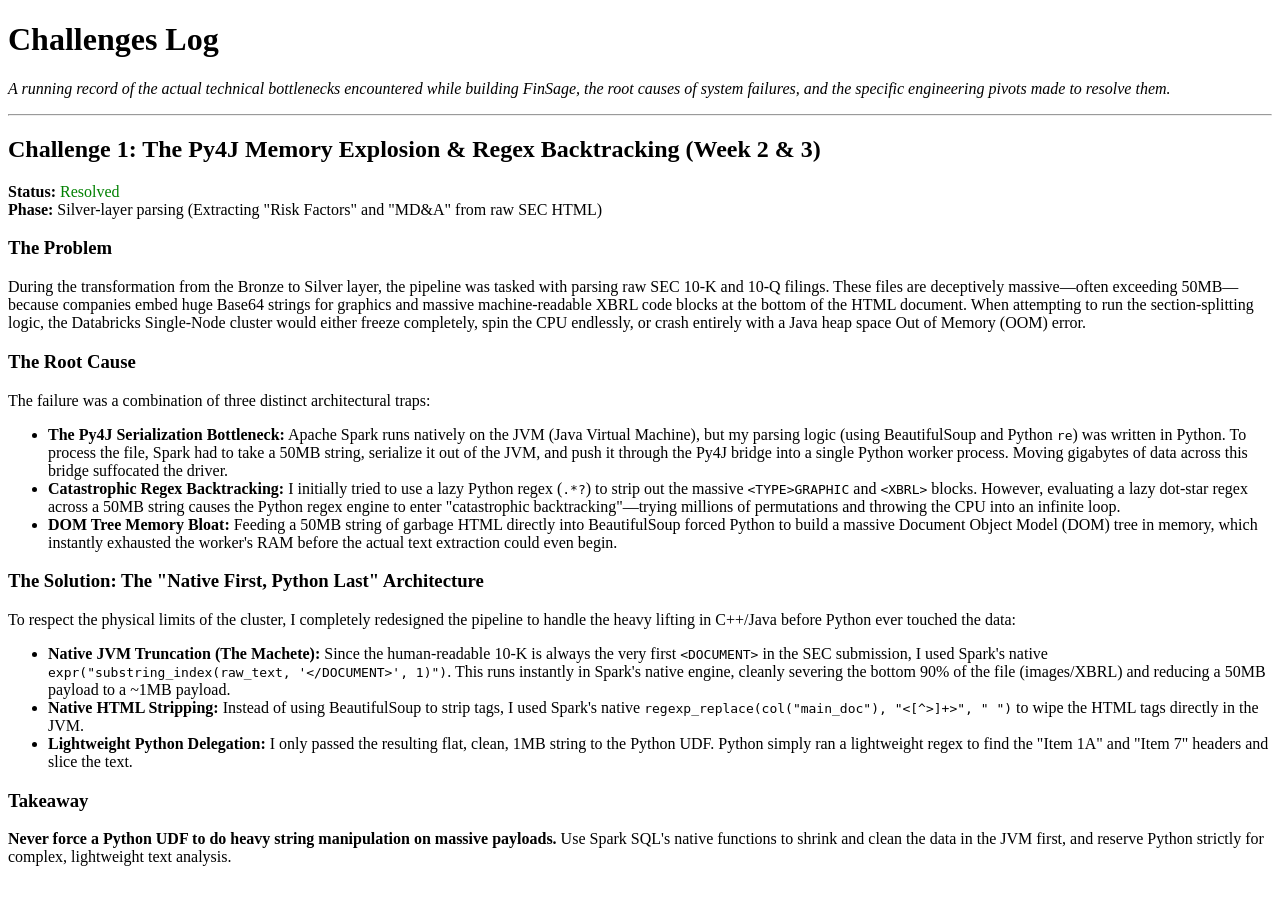
==== docs/challenges_log.html @ b0634bcd "finished silver layer" ====
<!DOCTYPE html>
<html lang="en">
<head>
    <meta charset="UTF-8">
    <title>Challenges Log - FinSage</title>
</head>
<body>
    <h1>Challenges Log</h1>
    <p><em>A running record of the actual technical bottlenecks encountered while building FinSage, the root causes of system failures, and the specific engineering pivots made to resolve them.</em></p>

    <hr>

    <h2>Challenge 1: The Py4J Memory Explosion &amp; Regex Backtracking (Week 2 &amp; 3)</h2>
    <p>
        <strong>Status:</strong> <span style="color: green;">Resolved</span><br>
        <strong>Phase:</strong> Silver-layer parsing (Extracting "Risk Factors" and "MD&amp;A" from raw SEC HTML)
    </p>

    <h3>The Problem</h3>
    <p>During the transformation from the Bronze to Silver layer, the pipeline was tasked with parsing raw SEC 10-K and 10-Q filings. These files are deceptively massive—often exceeding 50MB—because companies embed huge Base64 strings for graphics and massive machine-readable XBRL code blocks at the bottom of the HTML document. When attempting to run the section-splitting logic, the Databricks Single-Node cluster would either freeze completely, spin the CPU endlessly, or crash entirely with a Java heap space Out of Memory (OOM) error.</p>

    <h3>The Root Cause</h3>
    <p>The failure was a combination of three distinct architectural traps:</p>
    <ul>
        <li><strong>The Py4J Serialization Bottleneck:</strong> Apache Spark runs natively on the JVM (Java Virtual Machine), but my parsing logic (using BeautifulSoup and Python <code>re</code>) was written in Python. To process the file, Spark had to take a 50MB string, serialize it out of the JVM, and push it through the Py4J bridge into a single Python worker process. Moving gigabytes of data across this bridge suffocated the driver.</li>
        <li><strong>Catastrophic Regex Backtracking:</strong> I initially tried to use a lazy Python regex (<code>.*?</code>) to strip out the massive <code>&lt;TYPE&gt;GRAPHIC</code> and <code>&lt;XBRL&gt;</code> blocks. However, evaluating a lazy dot-star regex across a 50MB string causes the Python regex engine to enter "catastrophic backtracking"—trying millions of permutations and throwing the CPU into an infinite loop.</li>
        <li><strong>DOM Tree Memory Bloat:</strong> Feeding a 50MB string of garbage HTML directly into BeautifulSoup forced Python to build a massive Document Object Model (DOM) tree in memory, which instantly exhausted the worker's RAM before the actual text extraction could even begin.</li>
    </ul>

    <h3>The Solution: The "Native First, Python Last" Architecture</h3>
    <p>To respect the physical limits of the cluster, I completely redesigned the pipeline to handle the heavy lifting in C++/Java before Python ever touched the data:</p>
    <ul>
        <li><strong>Native JVM Truncation (The Machete):</strong> Since the human-readable 10-K is always the very first <code>&lt;DOCUMENT&gt;</code> in the SEC submission, I used Spark's native <code>expr("substring_index(raw_text, '&lt;/DOCUMENT&gt;', 1)")</code>. This runs instantly in Spark's native engine, cleanly severing the bottom 90% of the file (images/XBRL) and reducing a 50MB payload to a ~1MB payload.</li>
        <li><strong>Native HTML Stripping:</strong> Instead of using BeautifulSoup to strip tags, I used Spark's native <code>regexp_replace(col("main_doc"), "&lt;[^&gt;]+&gt;", " ")</code> to wipe the HTML tags directly in the JVM.</li>
        <li><strong>Lightweight Python Delegation:</strong> I only passed the resulting flat, clean, 1MB string to the Python UDF. Python simply ran a lightweight regex to find the "Item 1A" and "Item 7" headers and slice the text.</li>
    </ul>

    <h3>Takeaway</h3>
    <p><strong>Never force a Python UDF to do heavy string manipulation on massive payloads.</strong> Use Spark SQL's native functions to shrink and clean the data in the JVM first, and reserve Python strictly for complex, lightweight text analysis.</p>

</body>
</html>
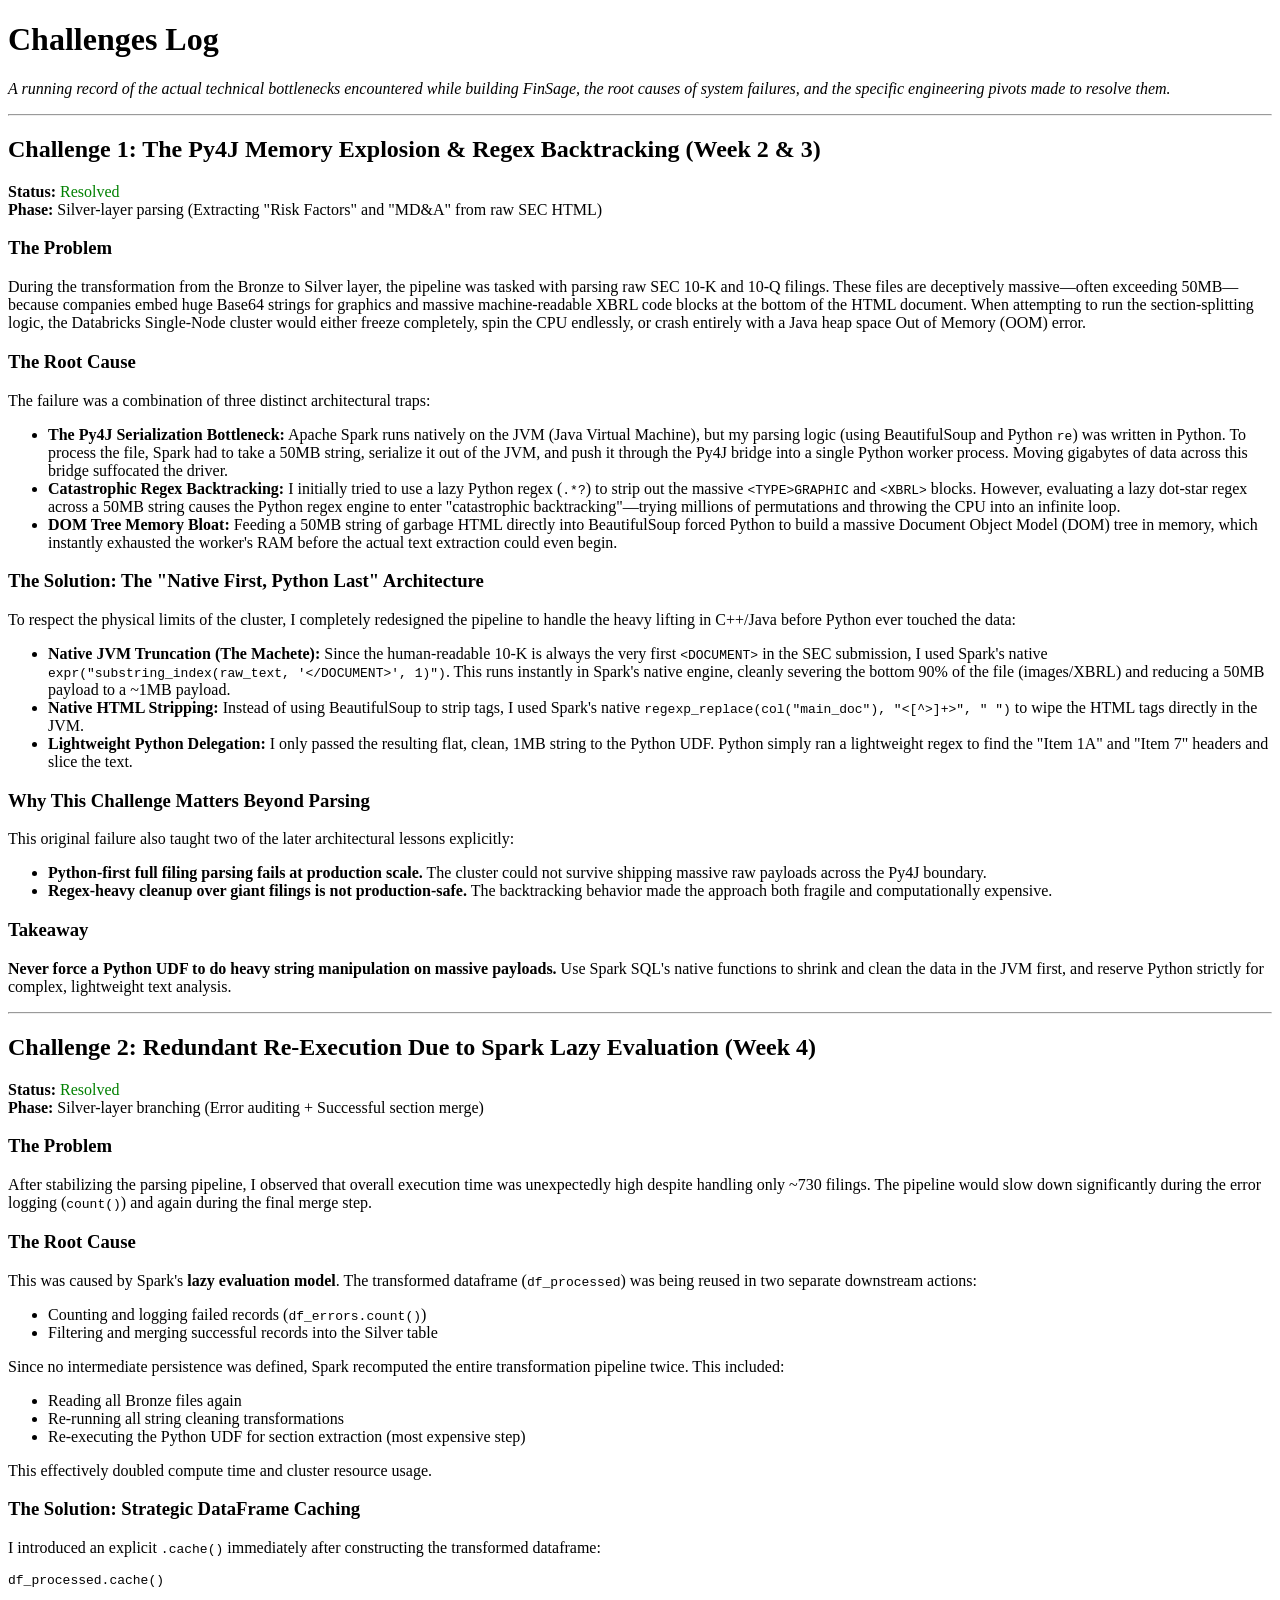
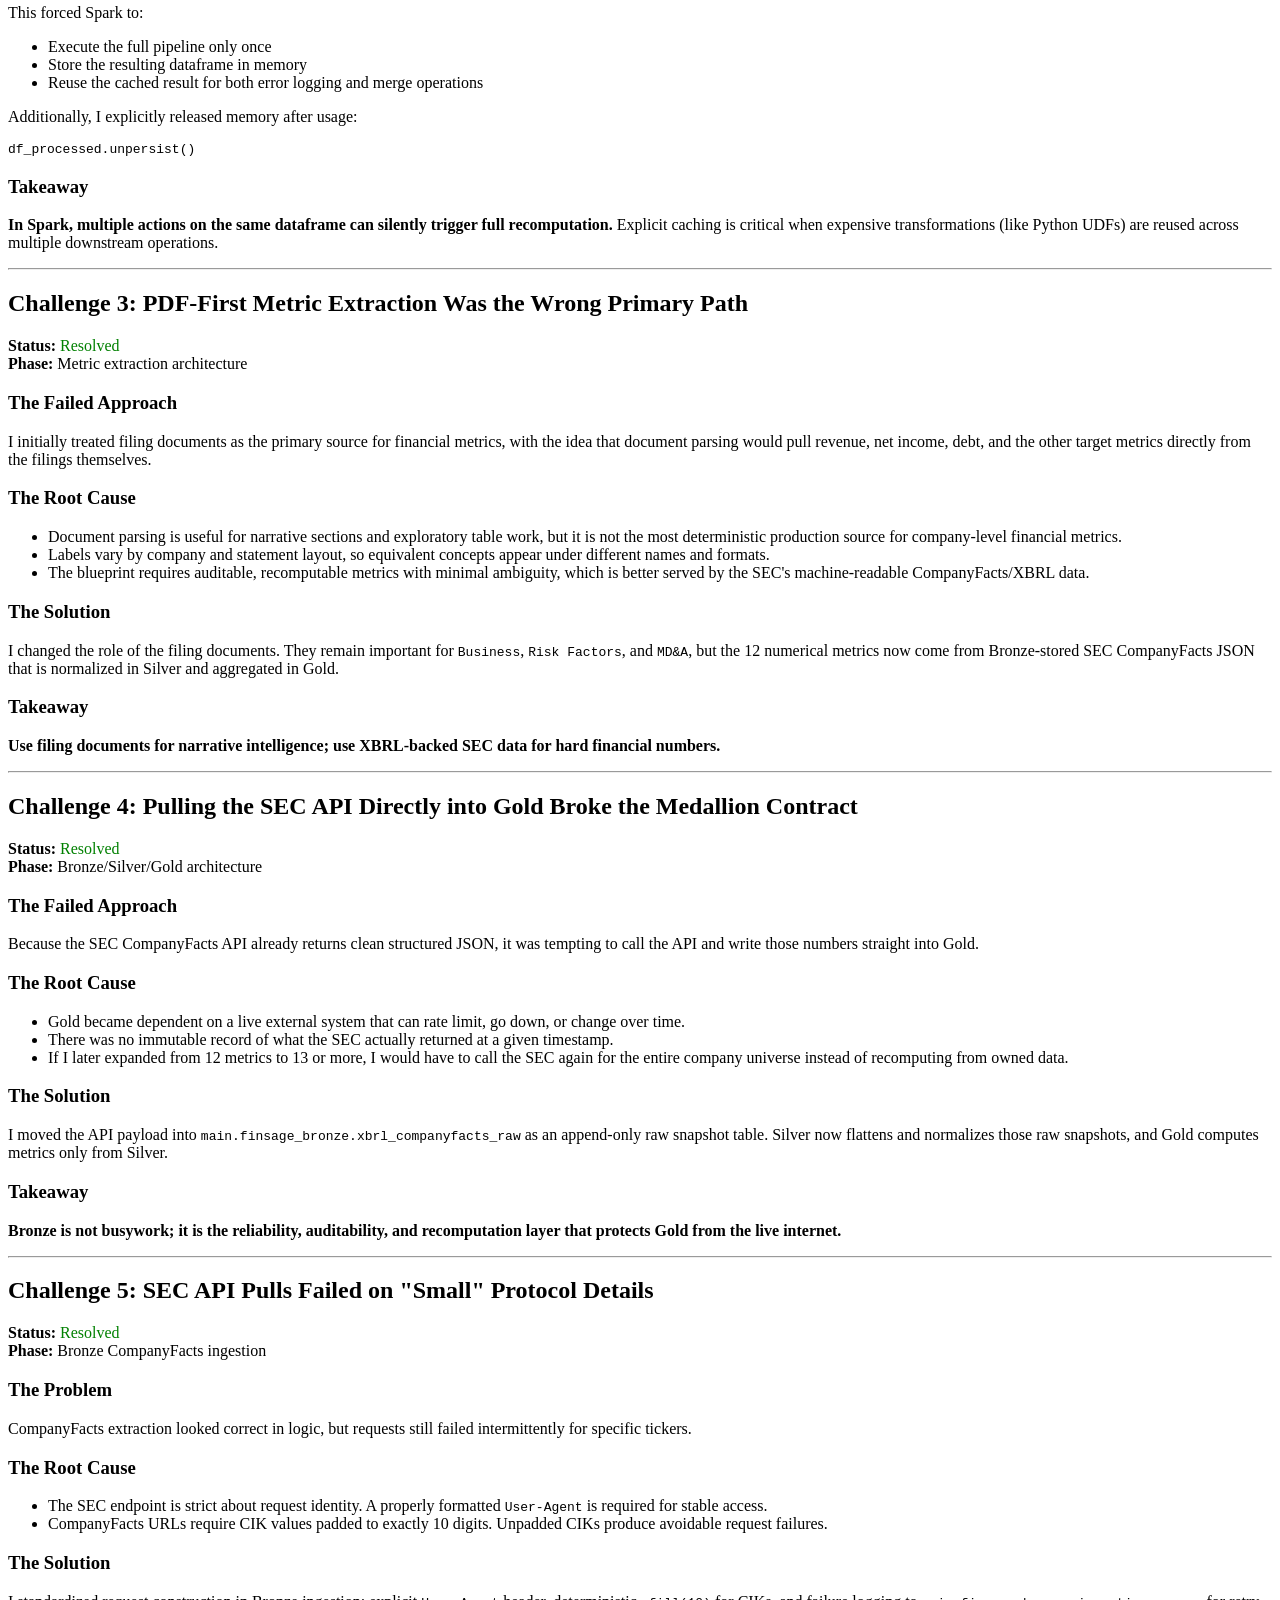
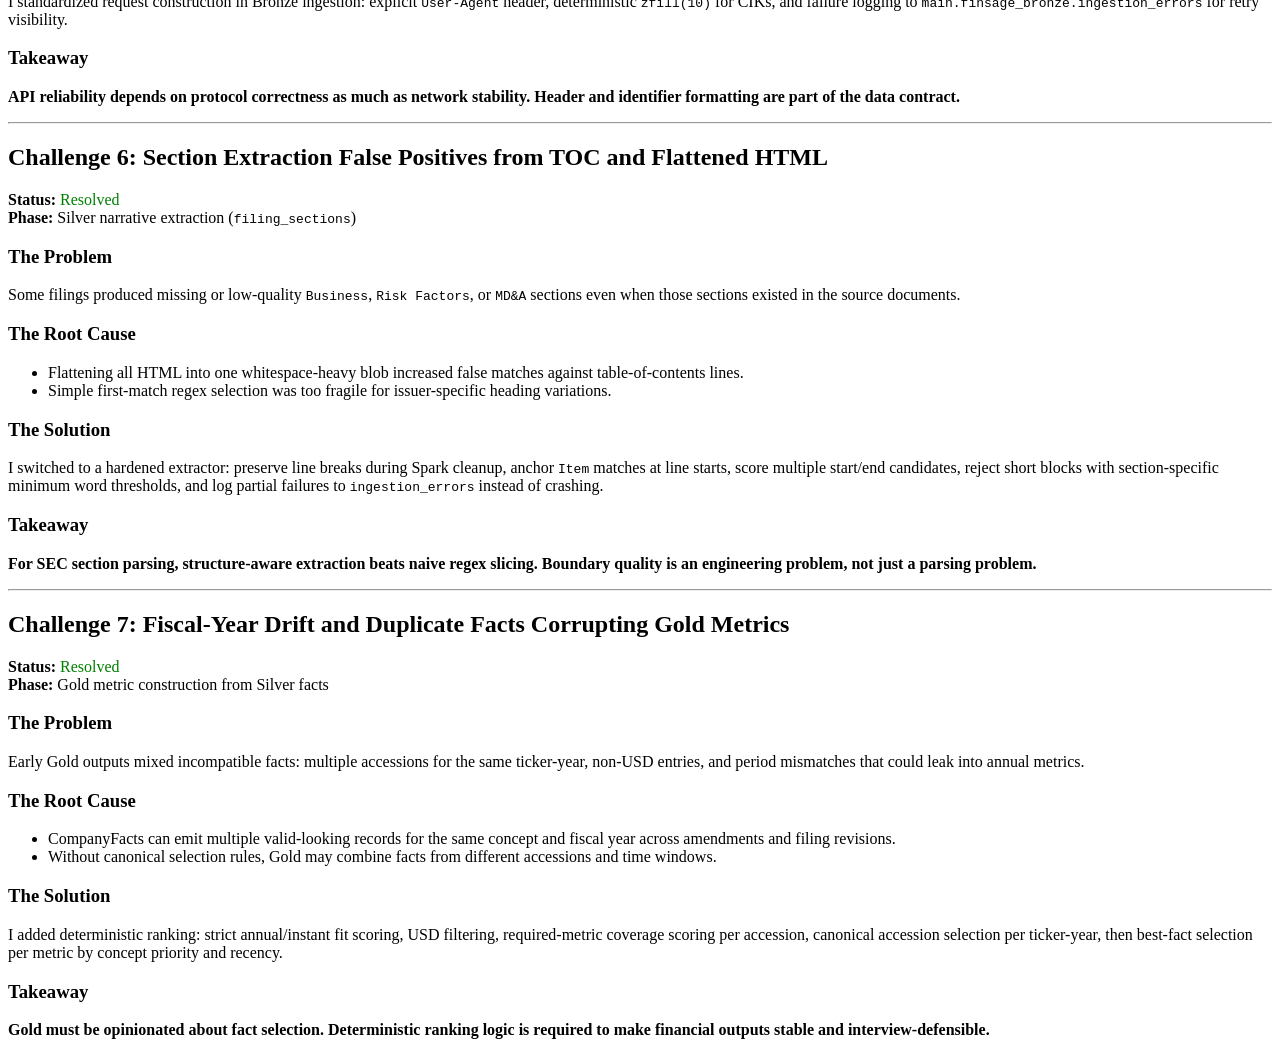
==== commit 8d15848b: "building notebooks done, time for deployment" ====
--- a/docs/challenges_log.html
+++ b/docs/challenges_log.html
@@ -35,8 +35,177 @@
         <li><strong>Lightweight Python Delegation:</strong> I only passed the resulting flat, clean, 1MB string to the Python UDF. Python simply ran a lightweight regex to find the "Item 1A" and "Item 7" headers and slice the text.</li>
     </ul>
 
+    <h3>Why This Challenge Matters Beyond Parsing</h3>
+    <p>This original failure also taught two of the later architectural lessons explicitly:</p>
+    <ul>
+        <li><strong>Python-first full filing parsing fails at production scale.</strong> The cluster could not survive shipping massive raw payloads across the Py4J boundary.</li>
+        <li><strong>Regex-heavy cleanup over giant filings is not production-safe.</strong> The backtracking behavior made the approach both fragile and computationally expensive.</li>
+    </ul>
+
     <h3>Takeaway</h3>
     <p><strong>Never force a Python UDF to do heavy string manipulation on massive payloads.</strong> Use Spark SQL's native functions to shrink and clean the data in the JVM first, and reserve Python strictly for complex, lightweight text analysis.</p>
 
+    <hr>
+
+    <h2>Challenge 2: Redundant Re-Execution Due to Spark Lazy Evaluation (Week 4)</h2>
+    <p>
+        <strong>Status:</strong> <span style="color: green;">Resolved</span><br>
+        <strong>Phase:</strong> Silver-layer branching (Error auditing + Successful section merge)
+    </p>
+
+    <h3>The Problem</h3>
+    <p>After stabilizing the parsing pipeline, I observed that overall execution time was unexpectedly high despite handling only ~730 filings. The pipeline would slow down significantly during the error logging (<code>count()</code>) and again during the final merge step.</p>
+
+    <h3>The Root Cause</h3>
+    <p>This was caused by Spark's <strong>lazy evaluation model</strong>. The transformed dataframe (<code>df_processed</code>) was being reused in two separate downstream actions:</p>
+    <ul>
+        <li>Counting and logging failed records (<code>df_errors.count()</code>)</li>
+        <li>Filtering and merging successful records into the Silver table</li>
+    </ul>
+
+    <p>Since no intermediate persistence was defined, Spark recomputed the entire transformation pipeline twice. This included:</p>
+    <ul>
+        <li>Reading all Bronze files again</li>
+        <li>Re-running all string cleaning transformations</li>
+        <li>Re-executing the Python UDF for section extraction (most expensive step)</li>
+    </ul>
+
+    <p>This effectively doubled compute time and cluster resource usage.</p>
+
+    <h3>The Solution: Strategic DataFrame Caching</h3>
+    <p>I introduced an explicit <code>.cache()</code> immediately after constructing the transformed dataframe:</p>
+
+    <pre><code>df_processed.cache()</code></pre>
+
+    <p>This forced Spark to:</p>
+    <ul>
+        <li>Execute the full pipeline only once</li>
+        <li>Store the resulting dataframe in memory</li>
+        <li>Reuse the cached result for both error logging and merge operations</li>
+    </ul>
+
+    <p>Additionally, I explicitly released memory after usage:</p>
+
+    <pre><code>df_processed.unpersist()</code></pre>
+
+    <h3>Takeaway</h3>
+    <p><strong>In Spark, multiple actions on the same dataframe can silently trigger full recomputation.</strong> Explicit caching is critical when expensive transformations (like Python UDFs) are reused across multiple downstream operations.</p>
+
+    <hr>
+
+    <h2>Challenge 3: PDF-First Metric Extraction Was the Wrong Primary Path</h2>
+    <p>
+        <strong>Status:</strong> <span style="color: green;">Resolved</span><br>
+        <strong>Phase:</strong> Metric extraction architecture
+    </p>
+
+    <h3>The Failed Approach</h3>
+    <p>I initially treated filing documents as the primary source for financial metrics, with the idea that document parsing would pull revenue, net income, debt, and the other target metrics directly from the filings themselves.</p>
+
+    <h3>The Root Cause</h3>
+    <ul>
+        <li>Document parsing is useful for narrative sections and exploratory table work, but it is not the most deterministic production source for company-level financial metrics.</li>
+        <li>Labels vary by company and statement layout, so equivalent concepts appear under different names and formats.</li>
+        <li>The blueprint requires auditable, recomputable metrics with minimal ambiguity, which is better served by the SEC's machine-readable CompanyFacts/XBRL data.</li>
+    </ul>
+
+    <h3>The Solution</h3>
+    <p>I changed the role of the filing documents. They remain important for <code>Business</code>, <code>Risk Factors</code>, and <code>MD&amp;A</code>, but the 12 numerical metrics now come from Bronze-stored SEC CompanyFacts JSON that is normalized in Silver and aggregated in Gold.</p>
+
+    <h3>Takeaway</h3>
+    <p><strong>Use filing documents for narrative intelligence; use XBRL-backed SEC data for hard financial numbers.</strong></p>
+
+    <hr>
+
+    <h2>Challenge 4: Pulling the SEC API Directly into Gold Broke the Medallion Contract</h2>
+    <p>
+        <strong>Status:</strong> <span style="color: green;">Resolved</span><br>
+        <strong>Phase:</strong> Bronze/Silver/Gold architecture
+    </p>
+
+    <h3>The Failed Approach</h3>
+    <p>Because the SEC CompanyFacts API already returns clean structured JSON, it was tempting to call the API and write those numbers straight into Gold.</p>
+
+    <h3>The Root Cause</h3>
+    <ul>
+        <li>Gold became dependent on a live external system that can rate limit, go down, or change over time.</li>
+        <li>There was no immutable record of what the SEC actually returned at a given timestamp.</li>
+        <li>If I later expanded from 12 metrics to 13 or more, I would have to call the SEC again for the entire company universe instead of recomputing from owned data.</li>
+    </ul>
+
+    <h3>The Solution</h3>
+    <p>I moved the API payload into <code>main.finsage_bronze.xbrl_companyfacts_raw</code> as an append-only raw snapshot table. Silver now flattens and normalizes those raw snapshots, and Gold computes metrics only from Silver.</p>
+
+    <h3>Takeaway</h3>
+    <p><strong>Bronze is not busywork; it is the reliability, auditability, and recomputation layer that protects Gold from the live internet.</strong></p>
+
+    <hr>
+
+    <h2>Challenge 5: SEC API Pulls Failed on "Small" Protocol Details</h2>
+    <p>
+        <strong>Status:</strong> <span style="color: green;">Resolved</span><br>
+        <strong>Phase:</strong> Bronze CompanyFacts ingestion
+    </p>
+
+    <h3>The Problem</h3>
+    <p>CompanyFacts extraction looked correct in logic, but requests still failed intermittently for specific tickers.</p>
+
+    <h3>The Root Cause</h3>
+    <ul>
+        <li>The SEC endpoint is strict about request identity. A properly formatted <code>User-Agent</code> is required for stable access.</li>
+        <li>CompanyFacts URLs require CIK values padded to exactly 10 digits. Unpadded CIKs produce avoidable request failures.</li>
+    </ul>
+
+    <h3>The Solution</h3>
+    <p>I standardized request construction in Bronze ingestion: explicit <code>User-Agent</code> header, deterministic <code>zfill(10)</code> for CIKs, and failure logging to <code>main.finsage_bronze.ingestion_errors</code> for retry visibility.</p>
+
+    <h3>Takeaway</h3>
+    <p><strong>API reliability depends on protocol correctness as much as network stability. Header and identifier formatting are part of the data contract.</strong></p>
+
+    <hr>
+
+    <h2>Challenge 6: Section Extraction False Positives from TOC and Flattened HTML</h2>
+    <p>
+        <strong>Status:</strong> <span style="color: green;">Resolved</span><br>
+        <strong>Phase:</strong> Silver narrative extraction (<code>filing_sections</code>)
+    </p>
+
+    <h3>The Problem</h3>
+    <p>Some filings produced missing or low-quality <code>Business</code>, <code>Risk Factors</code>, or <code>MD&amp;A</code> sections even when those sections existed in the source documents.</p>
+
+    <h3>The Root Cause</h3>
+    <ul>
+        <li>Flattening all HTML into one whitespace-heavy blob increased false matches against table-of-contents lines.</li>
+        <li>Simple first-match regex selection was too fragile for issuer-specific heading variations.</li>
+    </ul>
+
+    <h3>The Solution</h3>
+    <p>I switched to a hardened extractor: preserve line breaks during Spark cleanup, anchor <code>Item</code> matches at line starts, score multiple start/end candidates, reject short blocks with section-specific minimum word thresholds, and log partial failures to <code>ingestion_errors</code> instead of crashing.</p>
+
+    <h3>Takeaway</h3>
+    <p><strong>For SEC section parsing, structure-aware extraction beats naive regex slicing. Boundary quality is an engineering problem, not just a parsing problem.</strong></p>
+
+    <hr>
+
+    <h2>Challenge 7: Fiscal-Year Drift and Duplicate Facts Corrupting Gold Metrics</h2>
+    <p>
+        <strong>Status:</strong> <span style="color: green;">Resolved</span><br>
+        <strong>Phase:</strong> Gold metric construction from Silver facts
+    </p>
+
+    <h3>The Problem</h3>
+    <p>Early Gold outputs mixed incompatible facts: multiple accessions for the same ticker-year, non-USD entries, and period mismatches that could leak into annual metrics.</p>
+
+    <h3>The Root Cause</h3>
+    <ul>
+        <li>CompanyFacts can emit multiple valid-looking records for the same concept and fiscal year across amendments and filing revisions.</li>
+        <li>Without canonical selection rules, Gold may combine facts from different accessions and time windows.</li>
+    </ul>
+
+    <h3>The Solution</h3>
+    <p>I added deterministic ranking: strict annual/instant fit scoring, USD filtering, required-metric coverage scoring per accession, canonical accession selection per ticker-year, then best-fact selection per metric by concept priority and recency.</p>
+
+    <h3>Takeaway</h3>
+    <p><strong>Gold must be opinionated about fact selection. Deterministic ranking logic is required to make financial outputs stable and interview-defensible.</strong></p>
 </body>
 </html>
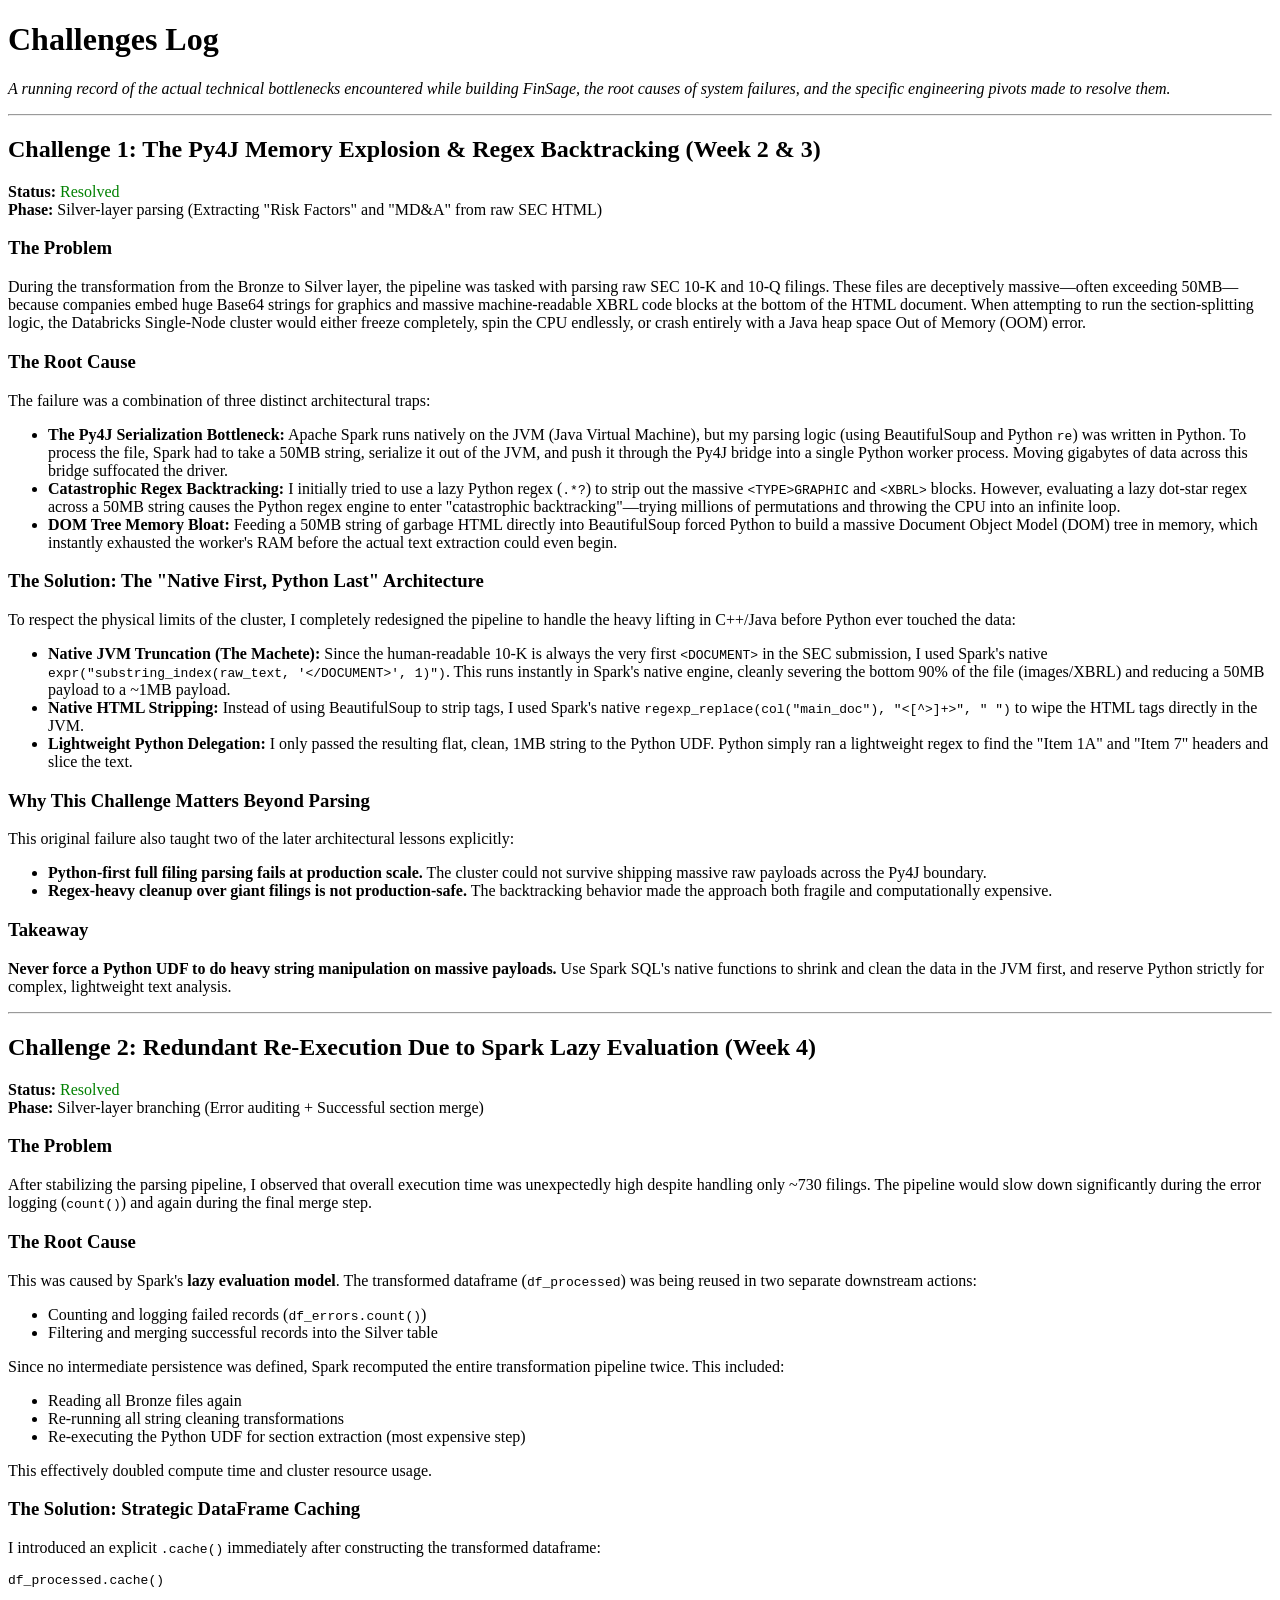
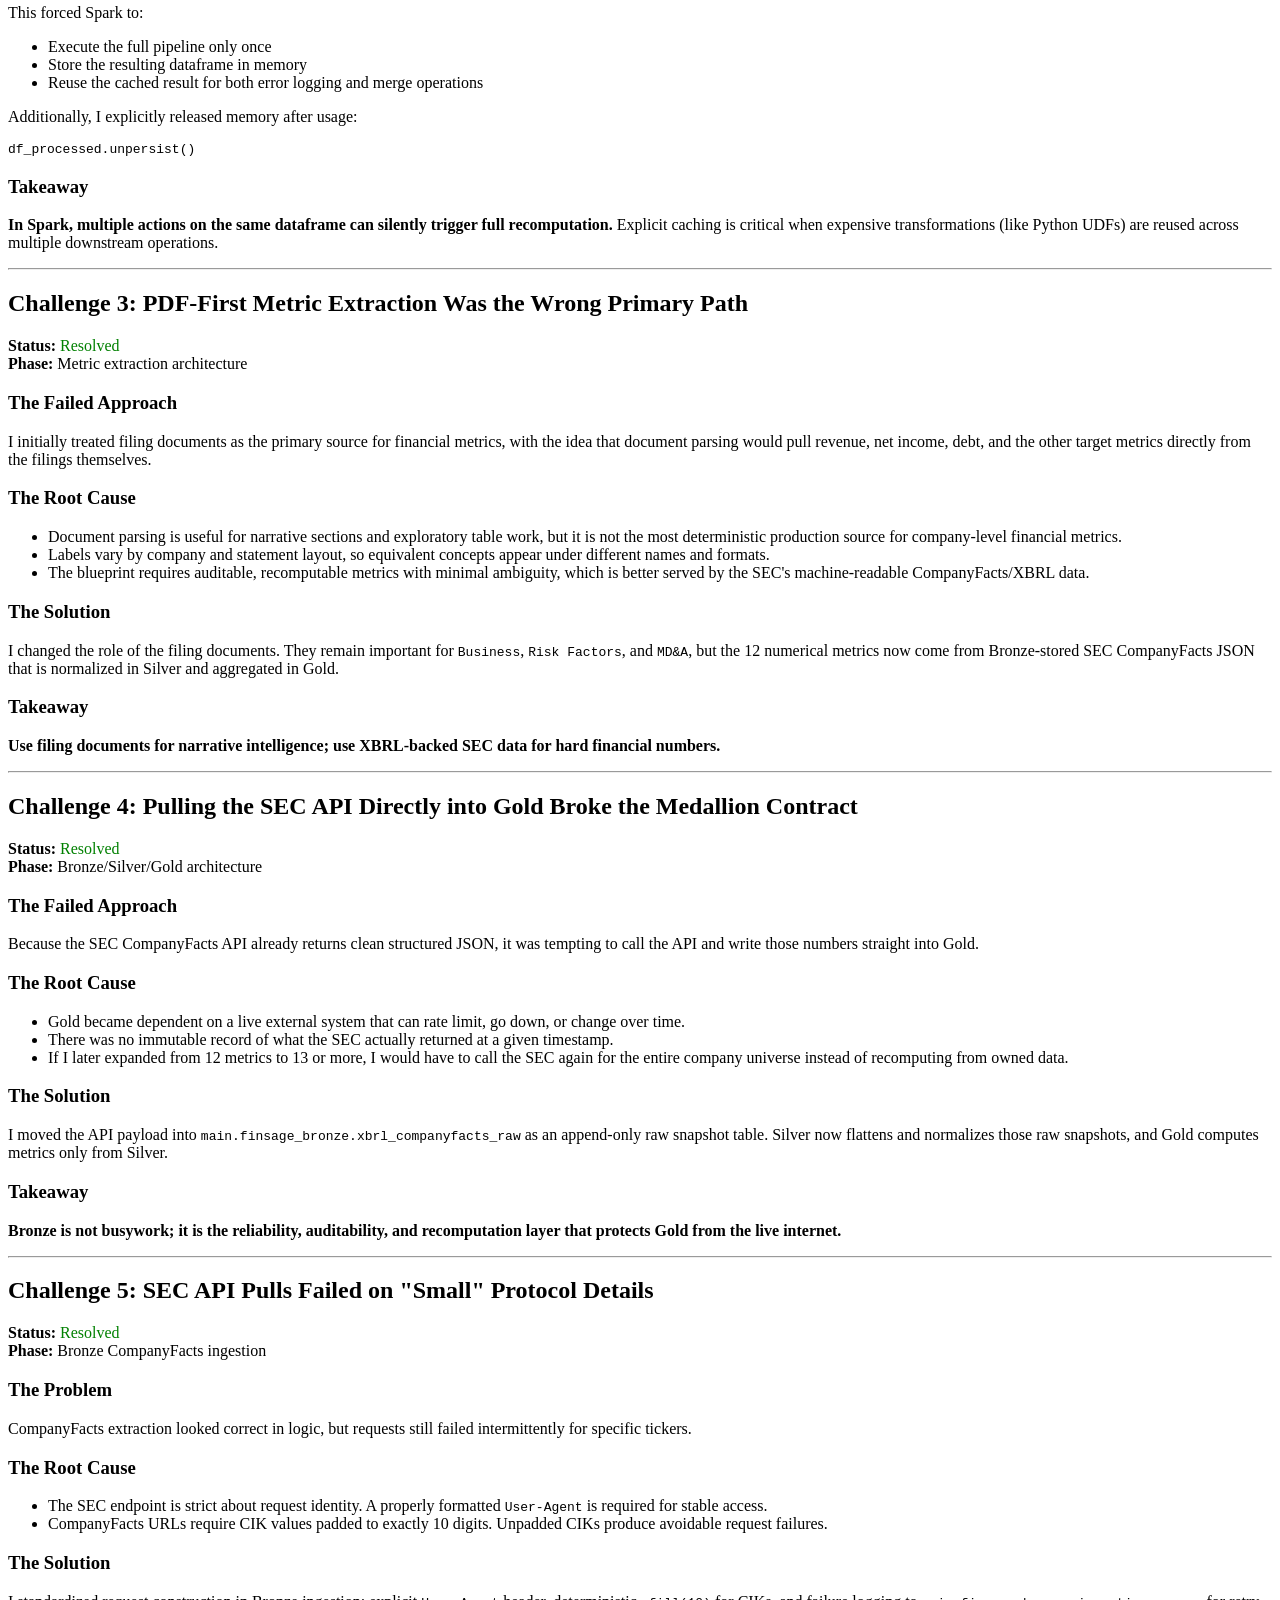
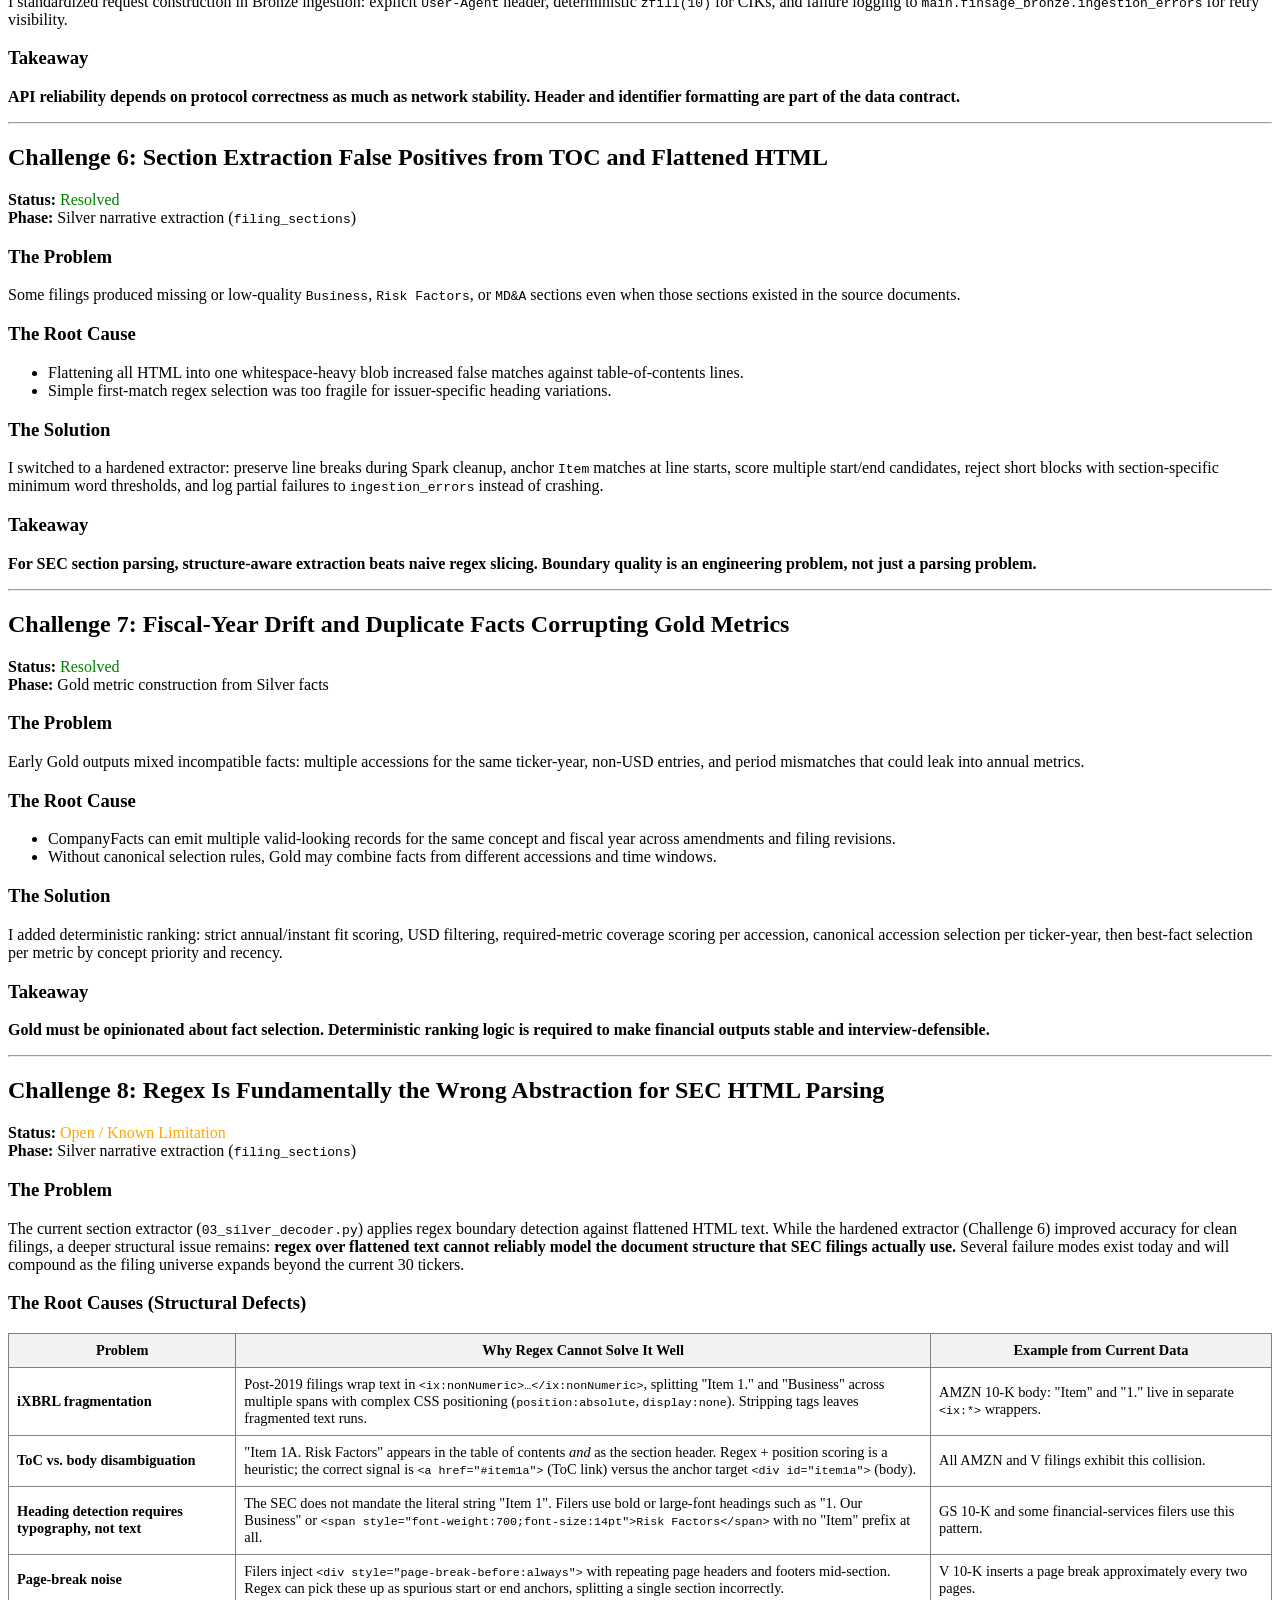
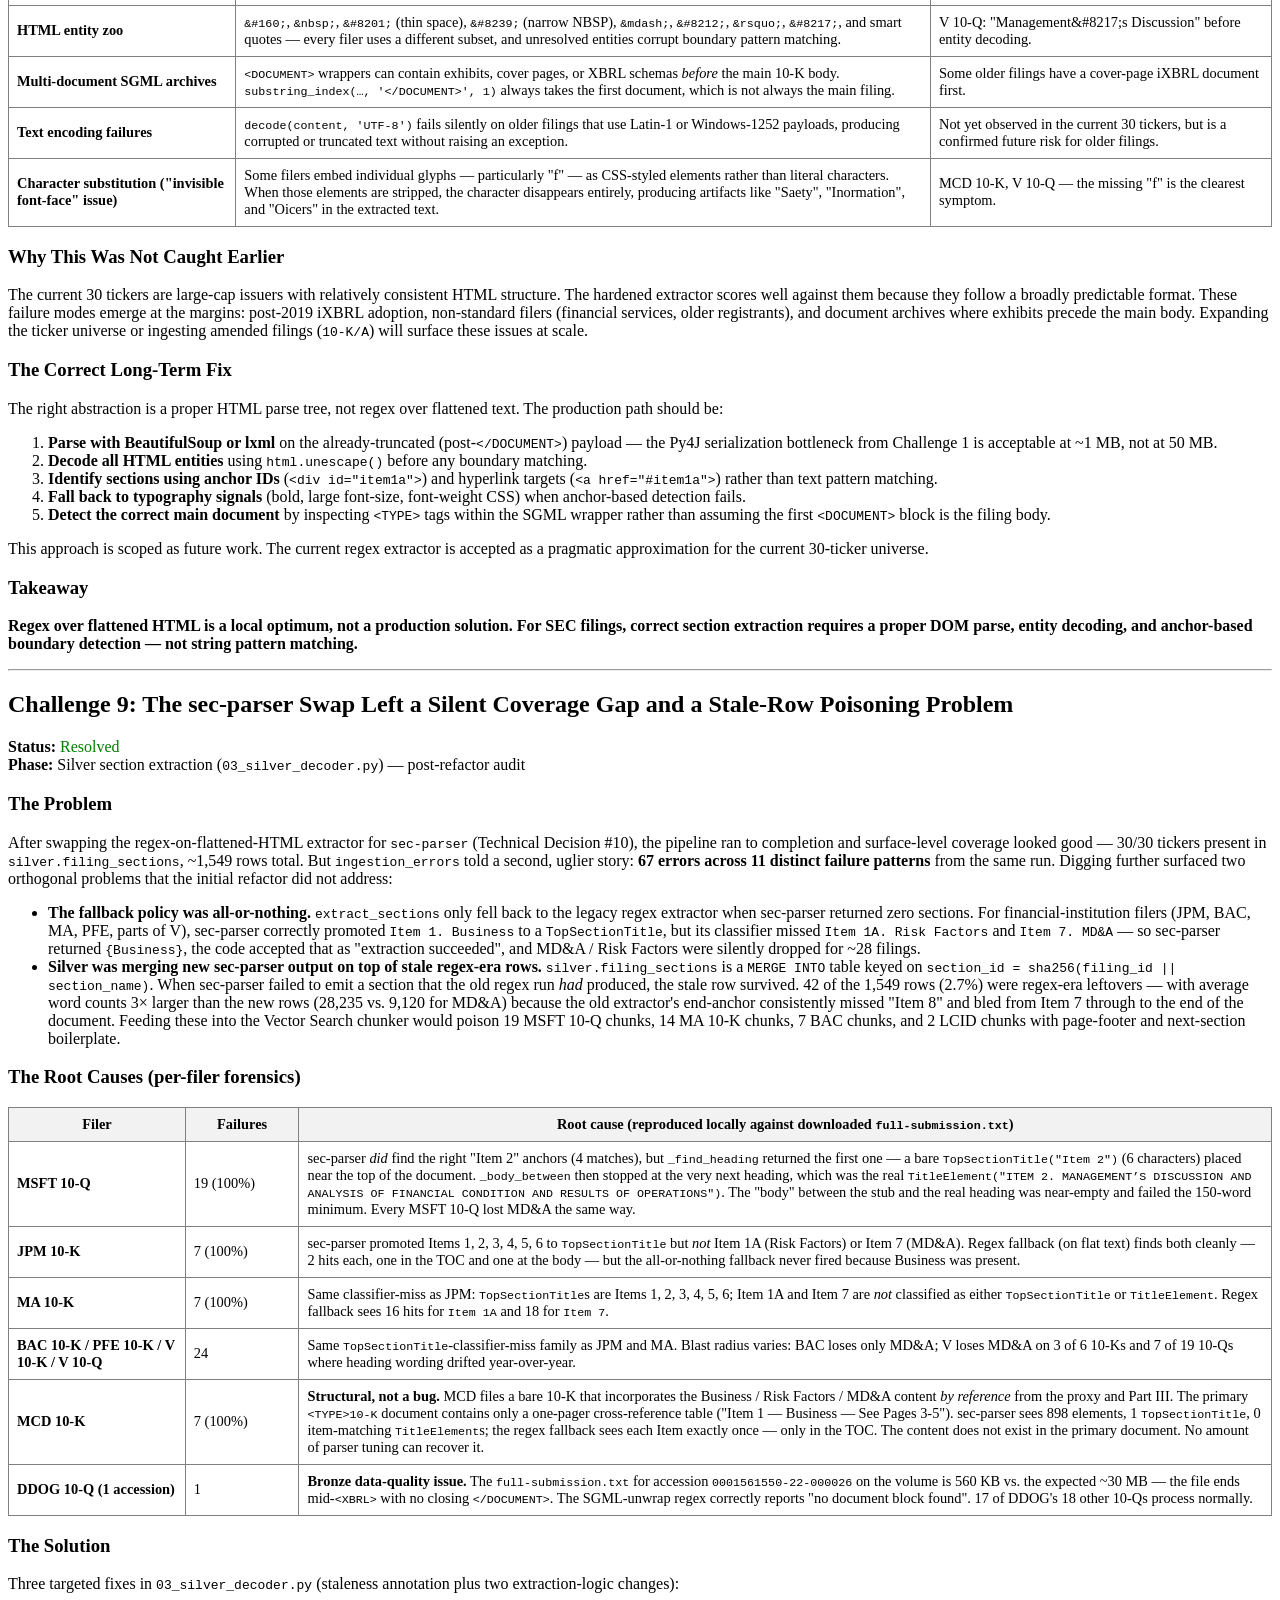
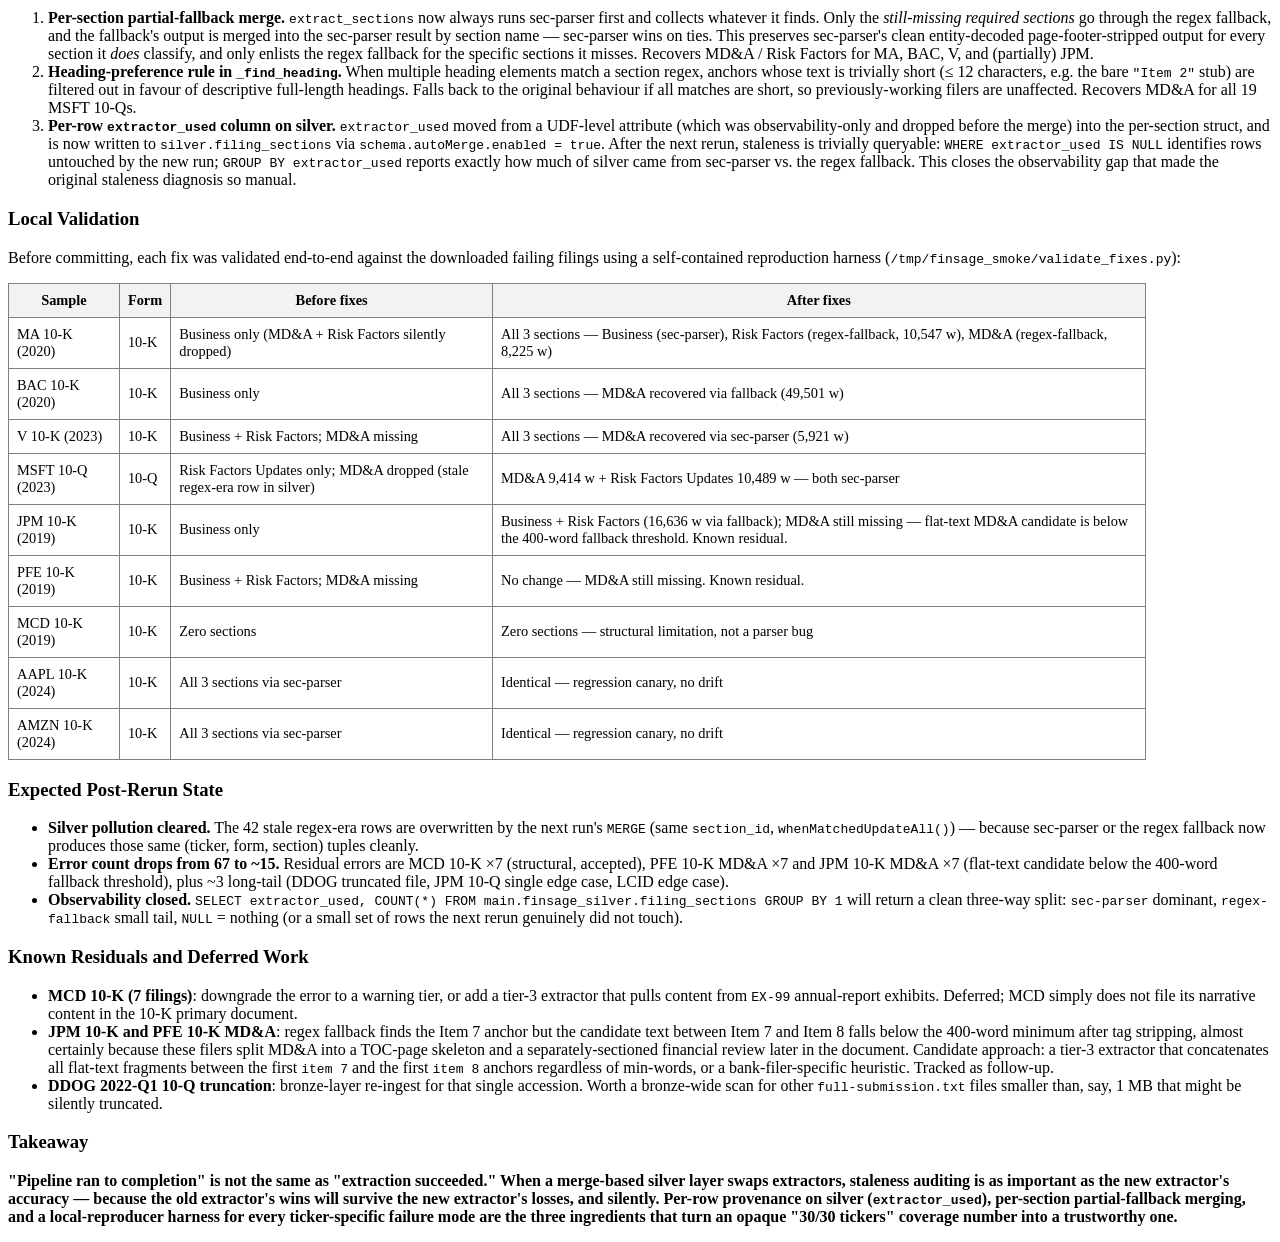
==== commit 817b05b4: "silver(sections): per-section partial-fallback merge, heading-preference rule, persist extractor_use" ====
--- a/docs/challenges_log.html
+++ b/docs/challenges_log.html
@@ -207,5 +207,232 @@
 
     <h3>Takeaway</h3>
     <p><strong>Gold must be opinionated about fact selection. Deterministic ranking logic is required to make financial outputs stable and interview-defensible.</strong></p>
+
+    <hr>
+
+    <h2>Challenge 8: Regex Is Fundamentally the Wrong Abstraction for SEC HTML Parsing</h2>
+    <p>
+        <strong>Status:</strong> <span style="color: orange;">Open / Known Limitation</span><br>
+        <strong>Phase:</strong> Silver narrative extraction (<code>filing_sections</code>)
+    </p>
+
+    <h3>The Problem</h3>
+    <p>
+        The current section extractor (<code>03_silver_decoder.py</code>) applies regex boundary detection against flattened HTML text. While the hardened extractor (Challenge 6) improved accuracy for clean filings, a deeper structural issue remains: <strong>regex over flattened text cannot reliably model the document structure that SEC filings actually use.</strong>
+        Several failure modes exist today and will compound as the filing universe expands beyond the current 30 tickers.
+    </p>
+
+    <h3>The Root Causes (Structural Defects)</h3>
+
+    <table border="1" cellpadding="8" cellspacing="0" style="border-collapse: collapse; width: 100%; font-size: 0.9em;">
+        <thead style="background-color: #f2f2f2;">
+            <tr>
+                <th style="width: 18%;">Problem</th>
+                <th style="width: 55%;">Why Regex Cannot Solve It Well</th>
+                <th style="width: 27%;">Example from Current Data</th>
+            </tr>
+        </thead>
+        <tbody>
+            <tr>
+                <td><strong>iXBRL fragmentation</strong></td>
+                <td>Post-2019 filings wrap text in <code>&lt;ix:nonNumeric&gt;…&lt;/ix:nonNumeric&gt;</code>, splitting "Item 1." and "Business" across multiple spans with complex CSS positioning (<code>position:absolute</code>, <code>display:none</code>). Stripping tags leaves fragmented text runs.</td>
+                <td>AMZN 10-K body: "Item" and "1." live in separate <code>&lt;ix:*&gt;</code> wrappers.</td>
+            </tr>
+            <tr>
+                <td><strong>ToC vs. body disambiguation</strong></td>
+                <td>"Item 1A. Risk Factors" appears in the table of contents <em>and</em> as the section header. Regex + position scoring is a heuristic; the correct signal is <code>&lt;a href="#item1a"&gt;</code> (ToC link) versus the anchor target <code>&lt;div id="item1a"&gt;</code> (body).</td>
+                <td>All AMZN and V filings exhibit this collision.</td>
+            </tr>
+            <tr>
+                <td><strong>Heading detection requires typography, not text</strong></td>
+                <td>The SEC does not mandate the literal string "Item 1". Filers use bold or large-font headings such as "1. Our Business" or <code>&lt;span style="font-weight:700;font-size:14pt"&gt;Risk Factors&lt;/span&gt;</code> with no "Item" prefix at all.</td>
+                <td>GS 10-K and some financial-services filers use this pattern.</td>
+            </tr>
+            <tr>
+                <td><strong>Page-break noise</strong></td>
+                <td>Filers inject <code>&lt;div style="page-break-before:always"&gt;</code> with repeating page headers and footers mid-section. Regex can pick these up as spurious start or end anchors, splitting a single section incorrectly.</td>
+                <td>V 10-K inserts a page break approximately every two pages.</td>
+            </tr>
+            <tr>
+                <td><strong>HTML entity zoo</strong></td>
+                <td><code>&amp;#160;</code>, <code>&amp;nbsp;</code>, <code>&amp;#8201;</code> (thin space), <code>&amp;#8239;</code> (narrow NBSP), <code>&amp;mdash;</code>, <code>&amp;#8212;</code>, <code>&amp;rsquo;</code>, <code>&amp;#8217;</code>, and smart quotes — every filer uses a different subset, and unresolved entities corrupt boundary pattern matching.</td>
+                <td>V 10-Q: "Management&amp;#8217;s Discussion" before entity decoding.</td>
+            </tr>
+            <tr>
+                <td><strong>Multi-document SGML archives</strong></td>
+                <td><code>&lt;DOCUMENT&gt;</code> wrappers can contain exhibits, cover pages, or XBRL schemas <em>before</em> the main 10-K body. <code>substring_index(…, '&lt;/DOCUMENT&gt;', 1)</code> always takes the first document, which is not always the main filing.</td>
+                <td>Some older filings have a cover-page iXBRL document first.</td>
+            </tr>
+            <tr>
+                <td><strong>Text encoding failures</strong></td>
+                <td><code>decode(content, 'UTF-8')</code> fails silently on older filings that use Latin-1 or Windows-1252 payloads, producing corrupted or truncated text without raising an exception.</td>
+                <td>Not yet observed in the current 30 tickers, but is a confirmed future risk for older filings.</td>
+            </tr>
+            <tr>
+                <td><strong>Character substitution ("invisible font-face" issue)</strong></td>
+                <td>Some filers embed individual glyphs — particularly "f" — as CSS-styled elements rather than literal characters. When those elements are stripped, the character disappears entirely, producing artifacts like "Sa<u>&#xfeff;</u>ety", "In<u>&#xfeff;</u>ormation", and "O<u>&#xfeff;</u>icers" in the extracted text.</td>
+                <td>MCD 10-K, V 10-Q — the missing "f" is the clearest symptom.</td>
+            </tr>
+        </tbody>
+    </table>
+
+    <h3>Why This Was Not Caught Earlier</h3>
+    <p>
+        The current 30 tickers are large-cap issuers with relatively consistent HTML structure. The hardened extractor scores well against them because they follow a broadly predictable format.
+        These failure modes emerge at the margins: post-2019 iXBRL adoption, non-standard filers (financial services, older registrants), and document archives where exhibits precede the main body.
+        Expanding the ticker universe or ingesting amended filings (<code>10-K/A</code>) will surface these issues at scale.
+    </p>
+
+    <h3>The Correct Long-Term Fix</h3>
+    <p>
+        The right abstraction is a proper HTML parse tree, not regex over flattened text. The production path should be:
+    </p>
+    <ol>
+        <li><strong>Parse with BeautifulSoup or lxml</strong> on the already-truncated (post-<code>&lt;/DOCUMENT&gt;</code>) payload — the Py4J serialization bottleneck from Challenge 1 is acceptable at ~1 MB, not at 50 MB.</li>
+        <li><strong>Decode all HTML entities</strong> using <code>html.unescape()</code> before any boundary matching.</li>
+        <li><strong>Identify sections using anchor IDs</strong> (<code>&lt;div id="item1a"&gt;</code>) and hyperlink targets (<code>&lt;a href="#item1a"&gt;</code>) rather than text pattern matching.</li>
+        <li><strong>Fall back to typography signals</strong> (bold, large font-size, font-weight CSS) when anchor-based detection fails.</li>
+        <li><strong>Detect the correct main document</strong> by inspecting <code>&lt;TYPE&gt;</code> tags within the SGML wrapper rather than assuming the first <code>&lt;DOCUMENT&gt;</code> block is the filing body.</li>
+    </ol>
+    <p>This approach is scoped as future work. The current regex extractor is accepted as a pragmatic approximation for the current 30-ticker universe.</p>
+
+    <h3>Takeaway</h3>
+    <p><strong>Regex over flattened HTML is a local optimum, not a production solution. For SEC filings, correct section extraction requires a proper DOM parse, entity decoding, and anchor-based boundary detection — not string pattern matching.</strong></p>
+
+    <hr>
+
+    <h2>Challenge 9: The sec-parser Swap Left a Silent Coverage Gap and a Stale-Row Poisoning Problem</h2>
+    <p>
+        <strong>Status:</strong> <span style="color: green;">Resolved</span><br>
+        <strong>Phase:</strong> Silver section extraction (<code>03_silver_decoder.py</code>) — post-refactor audit
+    </p>
+
+    <h3>The Problem</h3>
+    <p>
+        After swapping the regex-on-flattened-HTML extractor for <code>sec-parser</code> (Technical Decision #10), the pipeline ran to completion and surface-level coverage looked good — 30/30 tickers present in <code>silver.filing_sections</code>, ~1,549 rows total. But <code>ingestion_errors</code> told a second, uglier story: <strong>67 errors across 11 distinct failure patterns</strong> from the same run. Digging further surfaced two orthogonal problems that the initial refactor did not address:
+    </p>
+    <ul>
+        <li>
+            <strong>The fallback policy was all-or-nothing.</strong> <code>extract_sections</code> only fell back to the legacy regex extractor when sec-parser returned zero sections. For financial-institution filers (JPM, BAC, MA, PFE, parts of V), sec-parser correctly promoted <code>Item 1. Business</code> to a <code>TopSectionTitle</code>, but its classifier missed <code>Item 1A. Risk Factors</code> and <code>Item 7. MD&amp;A</code> — so sec-parser returned <code>{Business}</code>, the code accepted that as "extraction succeeded", and MD&amp;A / Risk Factors were silently dropped for ~28 filings.
+        </li>
+        <li>
+            <strong>Silver was merging new sec-parser output on top of stale regex-era rows.</strong> <code>silver.filing_sections</code> is a <code>MERGE INTO</code> table keyed on <code>section_id = sha256(filing_id || section_name)</code>. When sec-parser failed to emit a section that the old regex run <em>had</em> produced, the stale row survived. 42 of the 1,549 rows (2.7%) were regex-era leftovers — with average word counts 3× larger than the new rows (28,235 vs. 9,120 for MD&amp;A) because the old extractor's end-anchor consistently missed "Item 8" and bled from Item 7 through to the end of the document. Feeding these into the Vector Search chunker would poison 19 MSFT 10-Q chunks, 14 MA 10-K chunks, 7 BAC chunks, and 2 LCID chunks with page-footer and next-section boilerplate.
+        </li>
+    </ul>
+
+    <h3>The Root Causes (per-filer forensics)</h3>
+
+    <table border="1" cellpadding="8" cellspacing="0" style="border-collapse: collapse; width: 100%; font-size: 0.9em;">
+        <thead style="background-color: #f2f2f2;">
+            <tr>
+                <th style="width: 14%;">Filer</th>
+                <th style="width: 9%;">Failures</th>
+                <th style="width: 77%;">Root cause (reproduced locally against downloaded <code>full-submission.txt</code>)</th>
+            </tr>
+        </thead>
+        <tbody>
+            <tr>
+                <td><strong>MSFT 10-Q</strong></td>
+                <td>19 (100%)</td>
+                <td>
+                    sec-parser <em>did</em> find the right "Item 2" anchors (4 matches), but <code>_find_heading</code> returned the first one — a bare <code>TopSectionTitle("Item 2")</code> (6 characters) placed near the top of the document. <code>_body_between</code> then stopped at the very next heading, which was the real <code>TitleElement("ITEM 2. MANAGEMENT&rsquo;S DISCUSSION AND ANALYSIS OF FINANCIAL CONDITION AND RESULTS OF OPERATIONS")</code>. The "body" between the stub and the real heading was near-empty and failed the 150-word minimum. Every MSFT 10-Q lost MD&amp;A the same way.
+                </td>
+            </tr>
+            <tr>
+                <td><strong>JPM 10-K</strong></td>
+                <td>7 (100%)</td>
+                <td>
+                    sec-parser promoted Items 1, 2, 3, 4, 5, 6 to <code>TopSectionTitle</code> but <em>not</em> Item 1A (Risk Factors) or Item 7 (MD&amp;A). Regex fallback (on flat text) finds both cleanly — 2 hits each, one in the TOC and one at the body — but the all-or-nothing fallback never fired because Business was present.
+                </td>
+            </tr>
+            <tr>
+                <td><strong>MA 10-K</strong></td>
+                <td>7 (100%)</td>
+                <td>
+                    Same classifier-miss as JPM: <code>TopSectionTitle</code>s are Items 1, 2, 3, 4, 5, 6; Item 1A and Item 7 are <em>not</em> classified as either <code>TopSectionTitle</code> or <code>TitleElement</code>. Regex fallback sees 16 hits for <code>Item 1A</code> and 18 for <code>Item 7</code>.
+                </td>
+            </tr>
+            <tr>
+                <td><strong>BAC 10-K / PFE 10-K / V 10-K / V 10-Q</strong></td>
+                <td>24</td>
+                <td>
+                    Same <code>TopSectionTitle</code>-classifier-miss family as JPM and MA. Blast radius varies: BAC loses only MD&amp;A; V loses MD&amp;A on 3 of 6 10-Ks and 7 of 19 10-Qs where heading wording drifted year-over-year.
+                </td>
+            </tr>
+            <tr>
+                <td><strong>MCD 10-K</strong></td>
+                <td>7 (100%)</td>
+                <td>
+                    <strong>Structural, not a bug.</strong> MCD files a bare 10-K that incorporates the Business / Risk Factors / MD&amp;A content <em>by reference</em> from the proxy and Part III. The primary <code>&lt;TYPE&gt;10-K</code> document contains only a one-pager cross-reference table ("Item 1 — Business — See Pages 3-5"). sec-parser sees 898 elements, 1 <code>TopSectionTitle</code>, 0 item-matching <code>TitleElement</code>s; the regex fallback sees each Item exactly once — only in the TOC. The content does not exist in the primary document. No amount of parser tuning can recover it.
+                </td>
+            </tr>
+            <tr>
+                <td><strong>DDOG 10-Q (1 accession)</strong></td>
+                <td>1</td>
+                <td>
+                    <strong>Bronze data-quality issue.</strong> The <code>full-submission.txt</code> for accession <code>0001561550-22-000026</code> on the volume is 560 KB vs. the expected ~30 MB — the file ends mid-<code>&lt;XBRL&gt;</code> with no closing <code>&lt;/DOCUMENT&gt;</code>. The SGML-unwrap regex correctly reports "no document block found". 17 of DDOG's 18 other 10-Qs process normally.
+                </td>
+            </tr>
+        </tbody>
+    </table>
+
+    <h3>The Solution</h3>
+    <p>Three targeted fixes in <code>03_silver_decoder.py</code> (staleness annotation plus two extraction-logic changes):</p>
+
+    <ol>
+        <li>
+            <strong>Per-section partial-fallback merge.</strong> <code>extract_sections</code> now always runs sec-parser first and collects whatever it finds. Only the <em>still-missing required sections</em> go through the regex fallback, and the fallback's output is merged into the sec-parser result by section name — sec-parser wins on ties. This preserves sec-parser's clean entity-decoded page-footer-stripped output for every section it <em>does</em> classify, and only enlists the regex fallback for the specific sections it misses. Recovers MD&amp;A / Risk Factors for MA, BAC, V, and (partially) JPM.
+        </li>
+        <li>
+            <strong>Heading-preference rule in <code>_find_heading</code>.</strong> When multiple heading elements match a section regex, anchors whose text is trivially short (≤ 12 characters, e.g. the bare <code>"Item 2"</code> stub) are filtered out in favour of descriptive full-length headings. Falls back to the original behaviour if all matches are short, so previously-working filers are unaffected. Recovers MD&amp;A for all 19 MSFT 10-Qs.
+        </li>
+        <li>
+            <strong>Per-row <code>extractor_used</code> column on silver.</strong> <code>extractor_used</code> moved from a UDF-level attribute (which was observability-only and dropped before the merge) into the per-section struct, and is now written to <code>silver.filing_sections</code> via <code>schema.autoMerge.enabled = true</code>. After the next rerun, staleness is trivially queryable: <code>WHERE extractor_used IS NULL</code> identifies rows untouched by the new run; <code>GROUP BY extractor_used</code> reports exactly how much of silver came from sec-parser vs. the regex fallback. This closes the observability gap that made the original staleness diagnosis so manual.
+        </li>
+    </ol>
+
+    <h3>Local Validation</h3>
+    <p>Before committing, each fix was validated end-to-end against the downloaded failing filings using a self-contained reproduction harness (<code>/tmp/finsage_smoke/validate_fixes.py</code>):</p>
+
+    <table border="1" cellpadding="8" cellspacing="0" style="border-collapse: collapse; width: 90%; font-size: 0.9em;">
+        <thead style="background-color: #f2f2f2;">
+            <tr>
+                <th>Sample</th>
+                <th>Form</th>
+                <th>Before fixes</th>
+                <th>After fixes</th>
+            </tr>
+        </thead>
+        <tbody>
+            <tr><td>MA 10-K (2020)</td>   <td>10-K</td> <td>Business only (MD&amp;A + Risk Factors silently dropped)</td> <td>All 3 sections — Business (sec-parser), Risk Factors (regex-fallback, 10,547 w), MD&amp;A (regex-fallback, 8,225 w)</td></tr>
+            <tr><td>BAC 10-K (2020)</td>  <td>10-K</td> <td>Business only</td> <td>All 3 sections — MD&amp;A recovered via fallback (49,501 w)</td></tr>
+            <tr><td>V 10-K (2023)</td>    <td>10-K</td> <td>Business + Risk Factors; MD&amp;A missing</td> <td>All 3 sections — MD&amp;A recovered via sec-parser (5,921 w)</td></tr>
+            <tr><td>MSFT 10-Q (2023)</td> <td>10-Q</td> <td>Risk Factors Updates only; MD&amp;A dropped (stale regex-era row in silver)</td> <td>MD&amp;A 9,414 w + Risk Factors Updates 10,489 w — both sec-parser</td></tr>
+            <tr><td>JPM 10-K (2019)</td>  <td>10-K</td> <td>Business only</td> <td>Business + Risk Factors (16,636 w via fallback); MD&amp;A still missing — flat-text MD&amp;A candidate is below the 400-word fallback threshold. Known residual.</td></tr>
+            <tr><td>PFE 10-K (2019)</td>  <td>10-K</td> <td>Business + Risk Factors; MD&amp;A missing</td> <td>No change — MD&amp;A still missing. Known residual.</td></tr>
+            <tr><td>MCD 10-K (2019)</td>  <td>10-K</td> <td>Zero sections</td> <td>Zero sections — structural limitation, not a parser bug</td></tr>
+            <tr><td>AAPL 10-K (2024)</td> <td>10-K</td> <td>All 3 sections via sec-parser</td> <td>Identical — regression canary, no drift</td></tr>
+            <tr><td>AMZN 10-K (2024)</td> <td>10-K</td> <td>All 3 sections via sec-parser</td> <td>Identical — regression canary, no drift</td></tr>
+        </tbody>
+    </table>
+
+    <h3>Expected Post-Rerun State</h3>
+    <ul>
+        <li><strong>Silver pollution cleared.</strong> The 42 stale regex-era rows are overwritten by the next run's <code>MERGE</code> (same <code>section_id</code>, <code>whenMatchedUpdateAll()</code>) — because sec-parser or the regex fallback now produces those same (ticker, form, section) tuples cleanly.</li>
+        <li><strong>Error count drops from 67 to ~15.</strong> Residual errors are MCD 10-K ×7 (structural, accepted), PFE 10-K MD&amp;A ×7 and JPM 10-K MD&amp;A ×7 (flat-text candidate below the 400-word fallback threshold), plus ~3 long-tail (DDOG truncated file, JPM 10-Q single edge case, LCID edge case).</li>
+        <li><strong>Observability closed.</strong> <code>SELECT extractor_used, COUNT(*) FROM main.finsage_silver.filing_sections GROUP BY 1</code> will return a clean three-way split: <code>sec-parser</code> dominant, <code>regex-fallback</code> small tail, <code>NULL</code> = nothing (or a small set of rows the next rerun genuinely did not touch).</li>
+    </ul>
+
+    <h3>Known Residuals and Deferred Work</h3>
+    <ul>
+        <li><strong>MCD 10-K (7 filings)</strong>: downgrade the error to a warning tier, or add a tier-3 extractor that pulls content from <code>EX-99</code> annual-report exhibits. Deferred; MCD simply does not file its narrative content in the 10-K primary document.</li>
+        <li><strong>JPM 10-K and PFE 10-K MD&amp;A</strong>: regex fallback finds the Item 7 anchor but the candidate text between Item 7 and Item 8 falls below the 400-word minimum after tag stripping, almost certainly because these filers split MD&amp;A into a TOC-page skeleton and a separately-sectioned financial review later in the document. Candidate approach: a tier-3 extractor that concatenates all flat-text fragments between the first <code>item 7</code> and the first <code>item 8</code> anchors regardless of min-words, or a bank-filer-specific heuristic. Tracked as follow-up.</li>
+        <li><strong>DDOG 2022-Q1 10-Q truncation</strong>: bronze-layer re-ingest for that single accession. Worth a bronze-wide scan for other <code>full-submission.txt</code> files smaller than, say, 1 MB that might be silently truncated.</li>
+    </ul>
+
+    <h3>Takeaway</h3>
+    <p>
+        <strong>"Pipeline ran to completion" is not the same as "extraction succeeded." When a merge-based silver layer swaps extractors, staleness auditing is as important as the new extractor's accuracy — because the old extractor's wins will survive the new extractor's losses, and silently. Per-row provenance on silver (<code>extractor_used</code>), per-section partial-fallback merging, and a local-reproducer harness for every ticker-specific failure mode are the three ingredients that turn an opaque "30/30 tickers" coverage number into a trustworthy one.</strong>
+    </p>
 </body>
 </html>
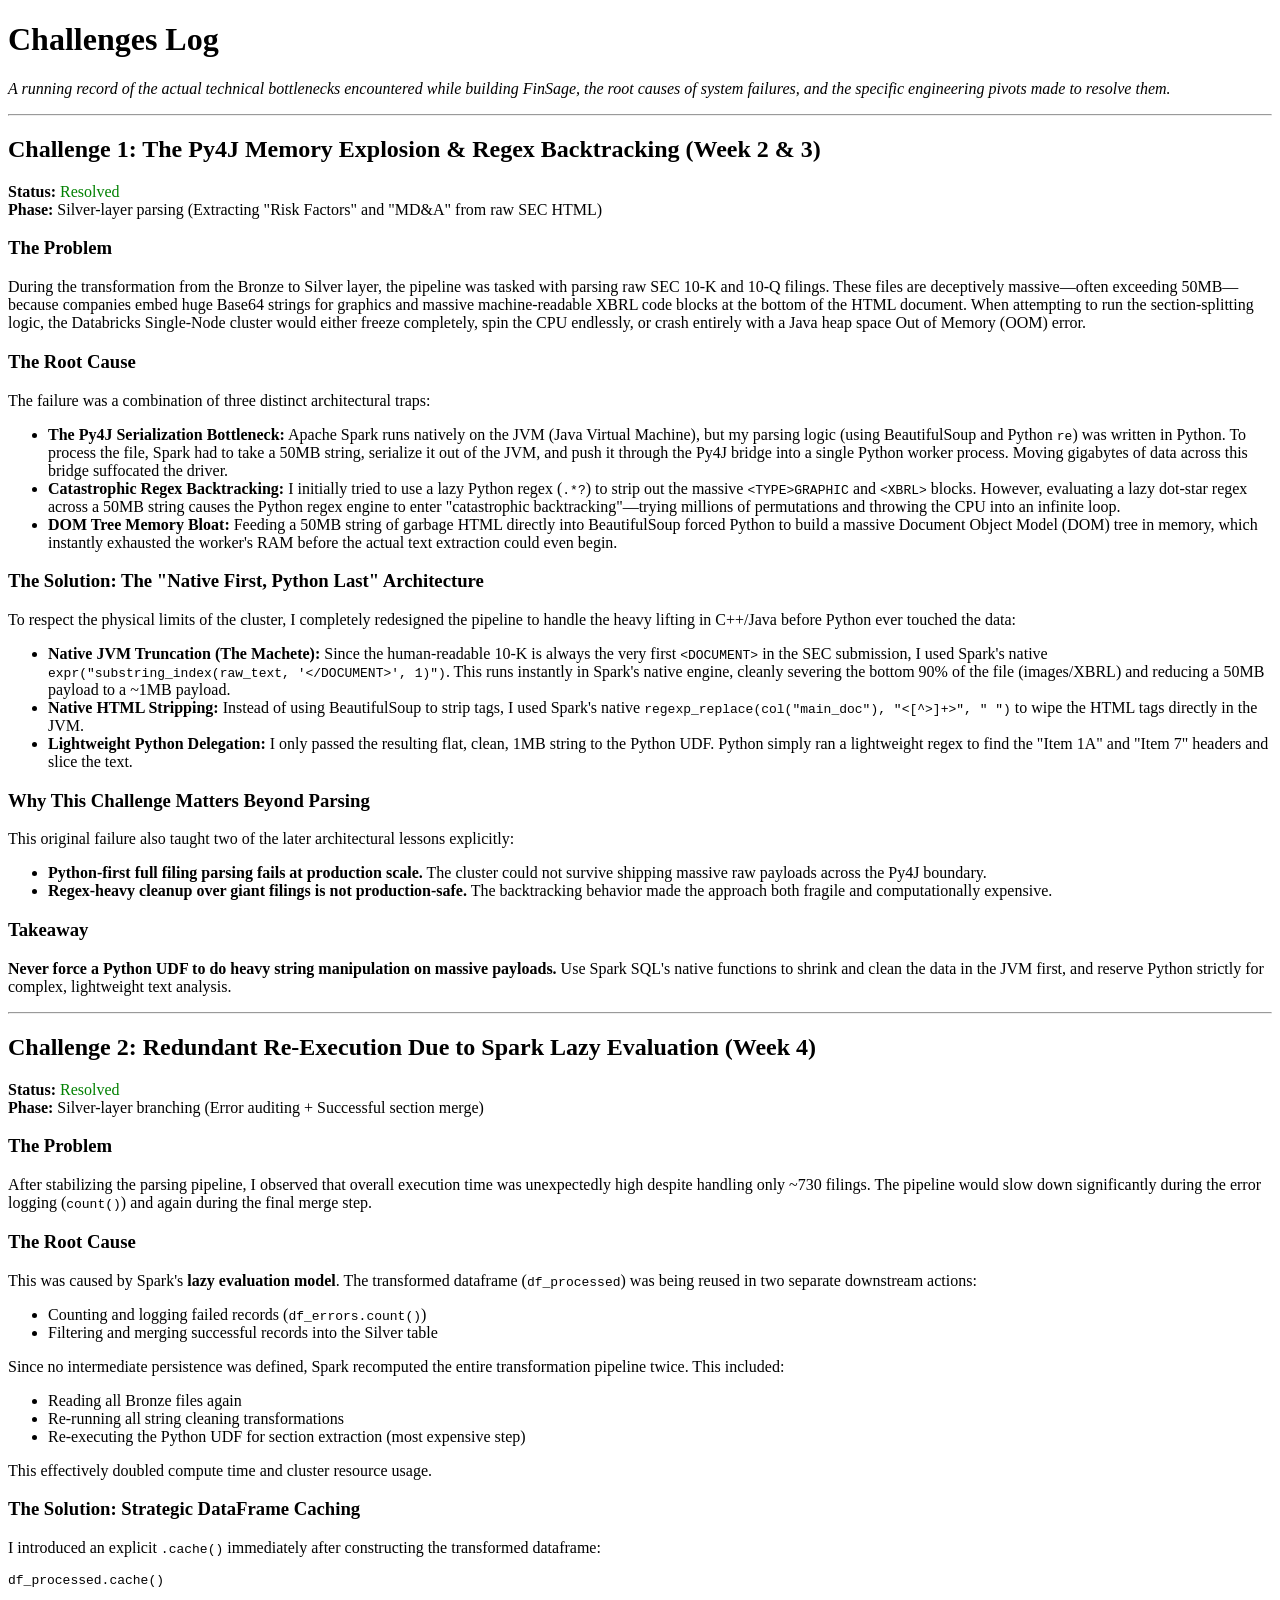
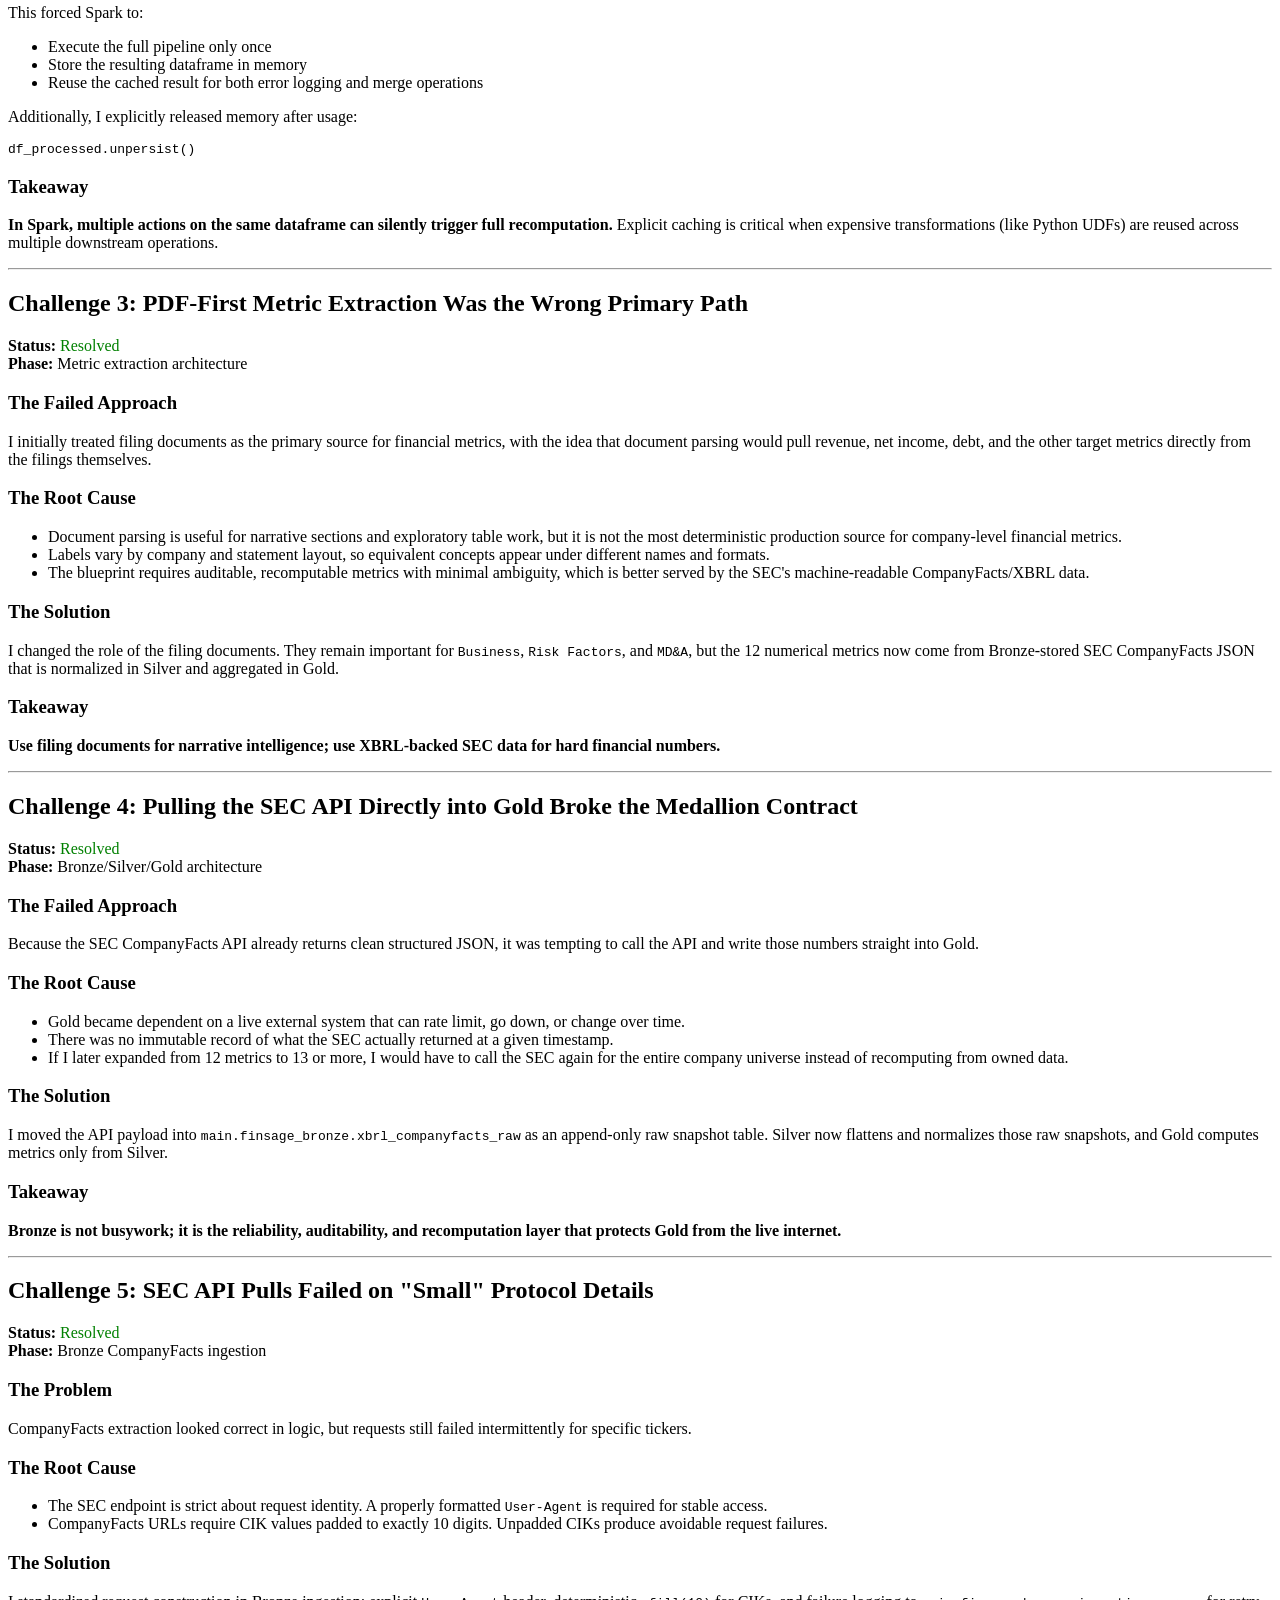
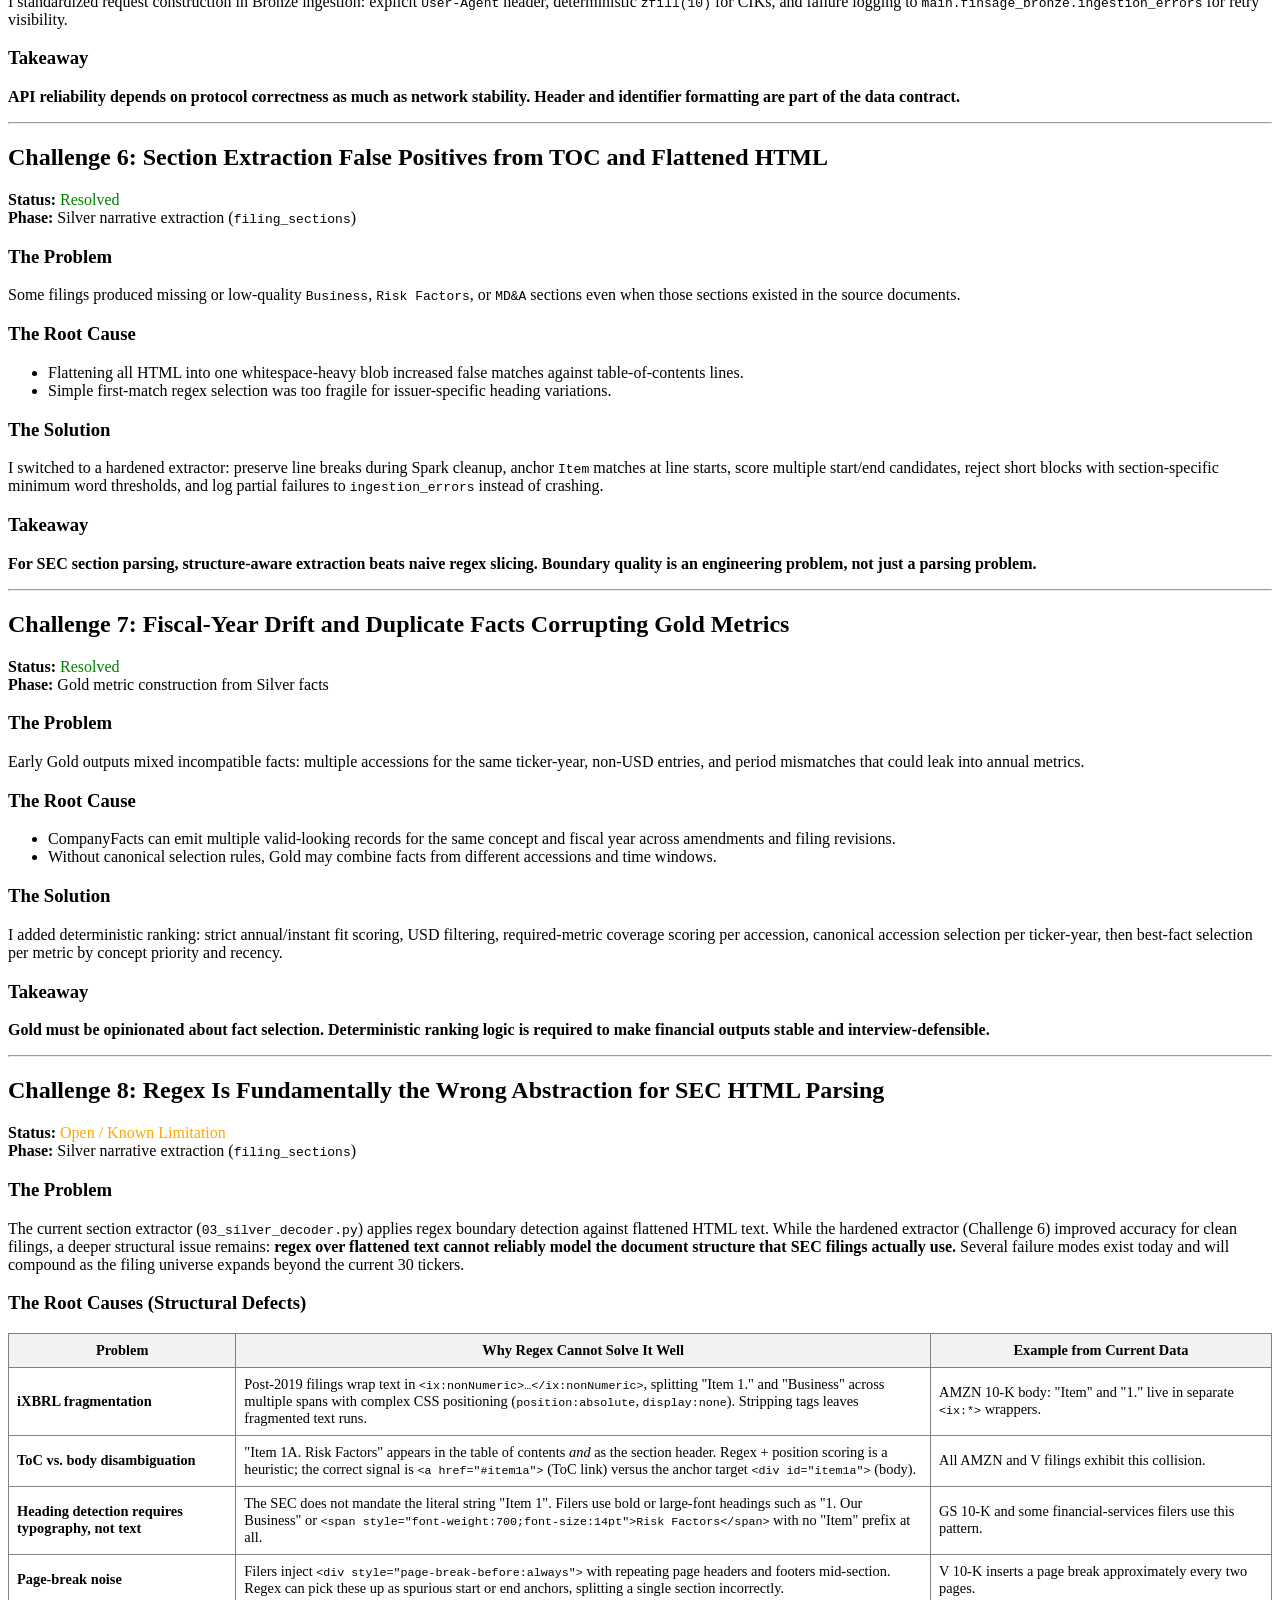
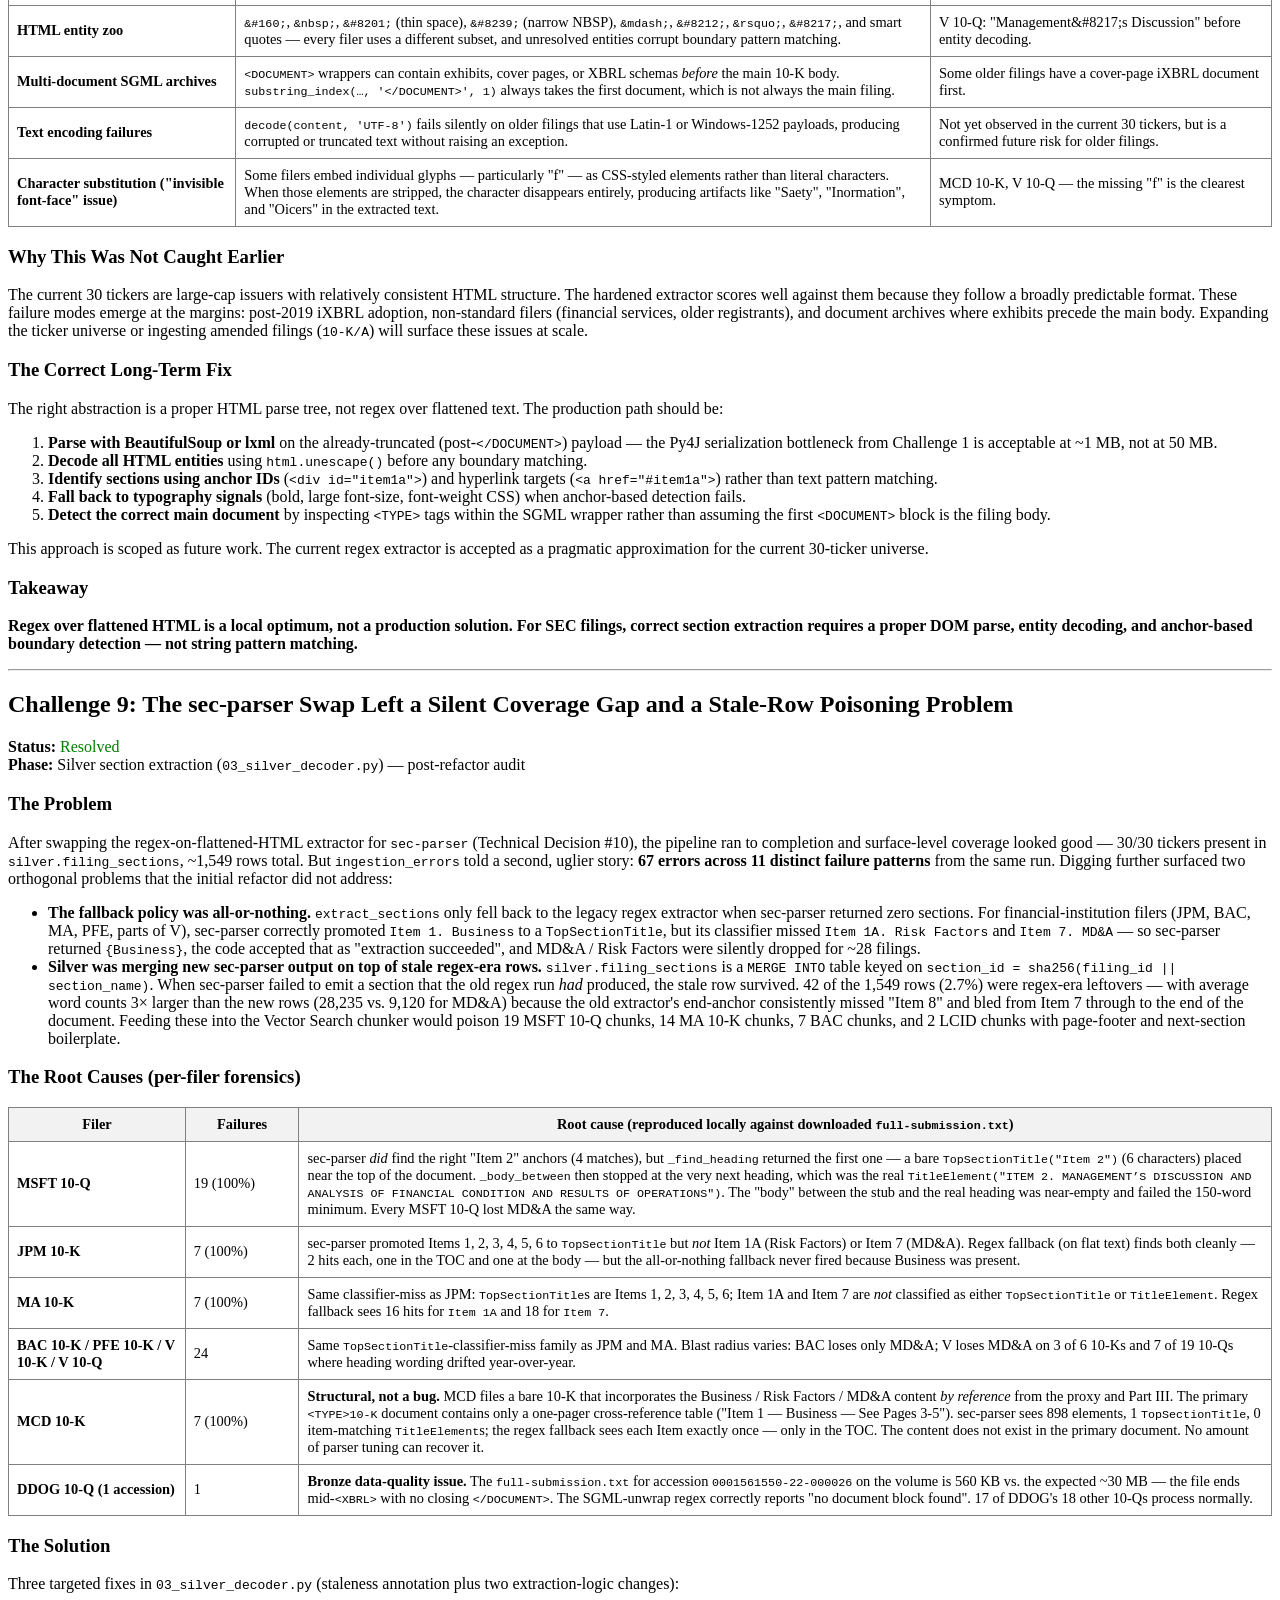
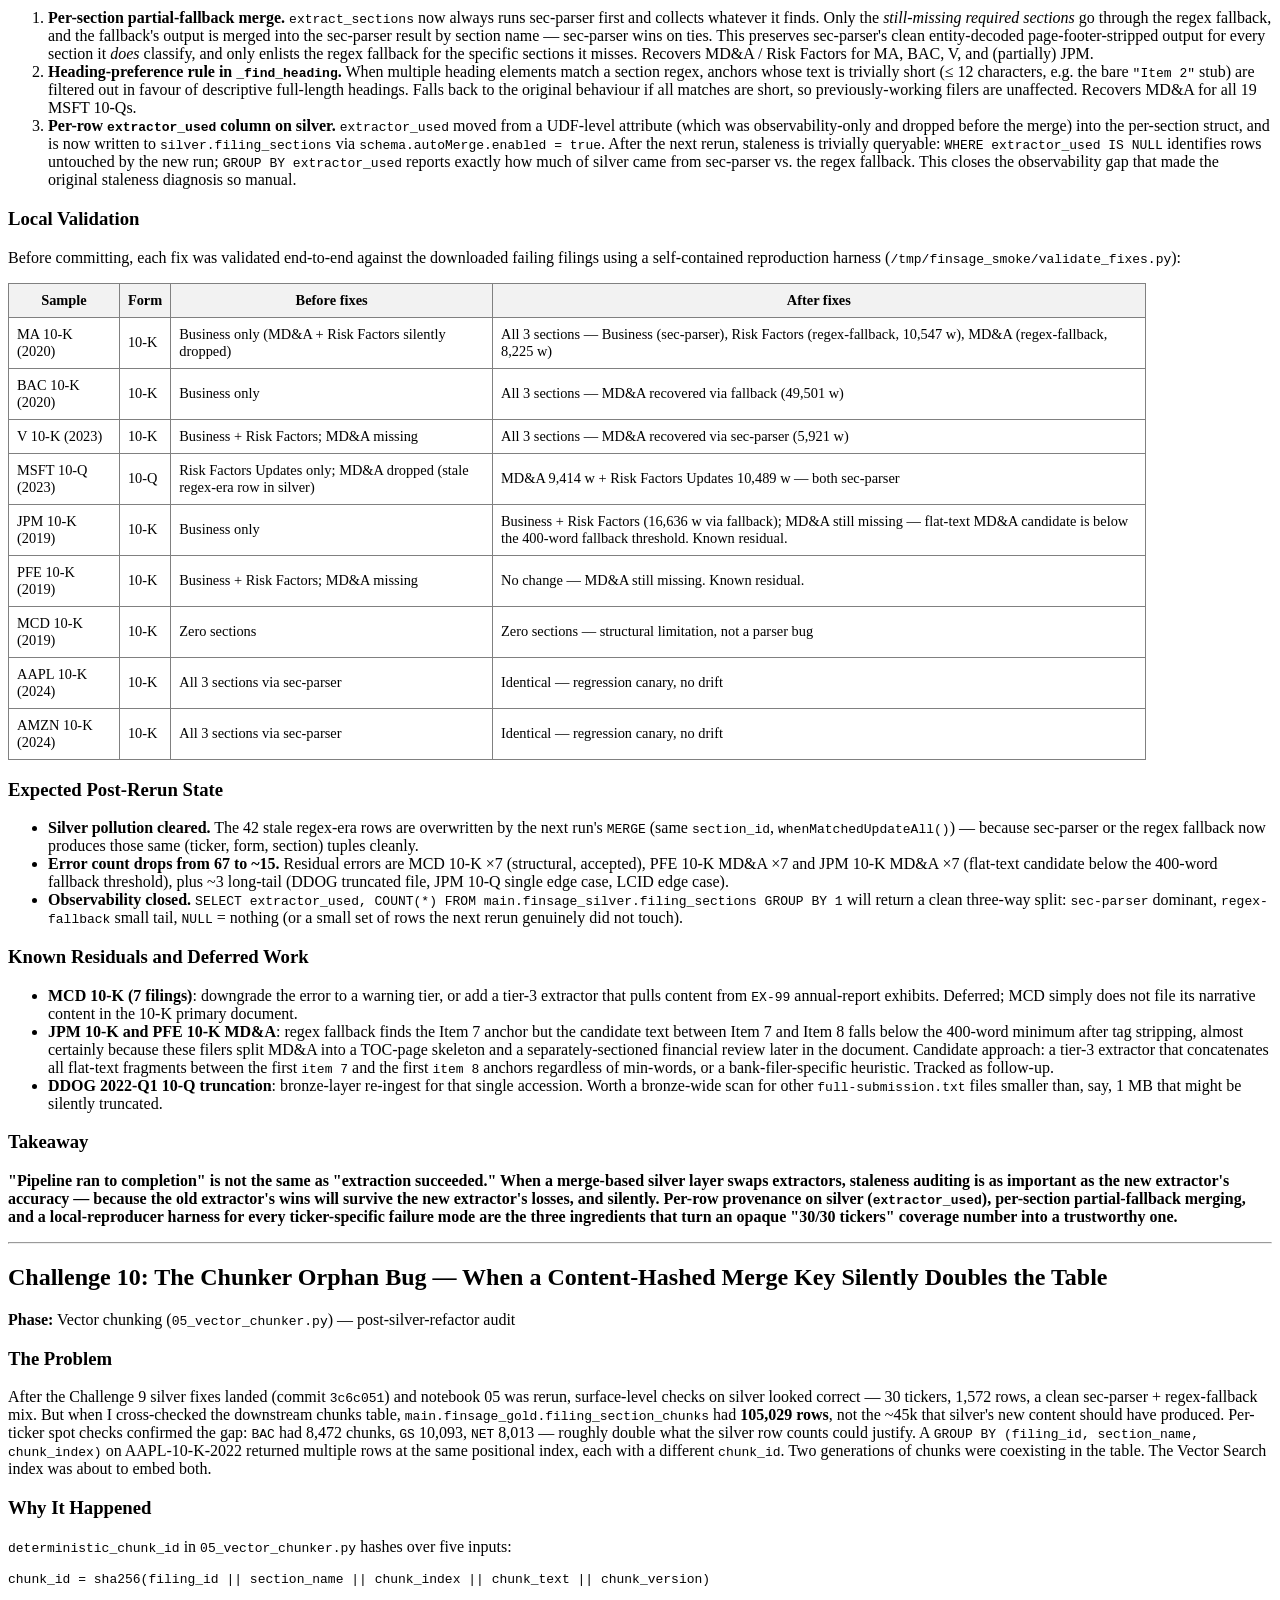
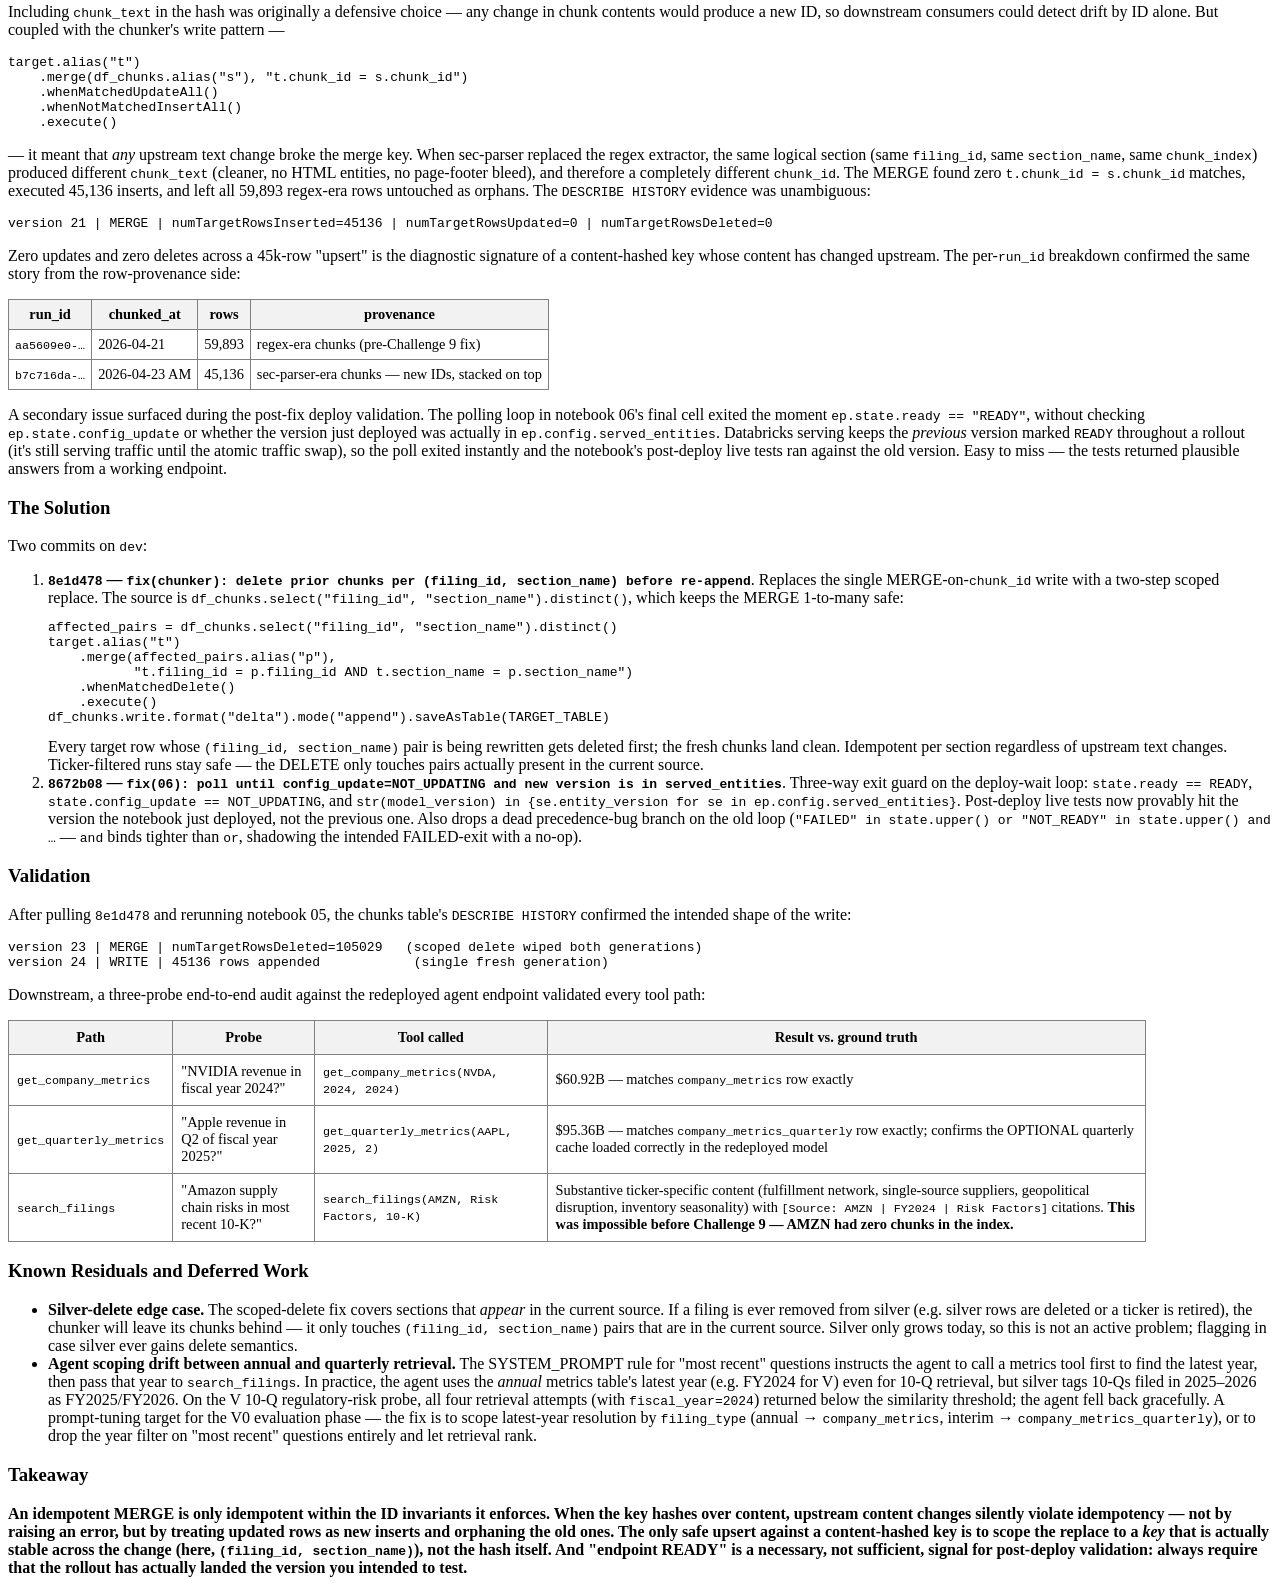
==== commit 0b7b307a: "docs: update blueprint v2, challenges log, add gaps analysis and graphifyignore Add gaps.html robust" ====
--- a/docs/challenges_log.html
+++ b/docs/challenges_log.html
@@ -434,5 +434,118 @@
     <p>
         <strong>"Pipeline ran to completion" is not the same as "extraction succeeded." When a merge-based silver layer swaps extractors, staleness auditing is as important as the new extractor's accuracy — because the old extractor's wins will survive the new extractor's losses, and silently. Per-row provenance on silver (<code>extractor_used</code>), per-section partial-fallback merging, and a local-reproducer harness for every ticker-specific failure mode are the three ingredients that turn an opaque "30/30 tickers" coverage number into a trustworthy one.</strong>
     </p>
+
+    <hr>
+    <h2>Challenge 10: The Chunker Orphan Bug — When a Content-Hashed Merge Key Silently Doubles the Table</h2>
+    <p>
+        <strong>Phase:</strong> Vector chunking (<code>05_vector_chunker.py</code>) — post-silver-refactor audit
+    </p>
+
+    <h3>The Problem</h3>
+    <p>
+        After the Challenge 9 silver fixes landed (commit <code>3c6c051</code>) and notebook 05 was rerun, surface-level checks on silver looked correct — 30 tickers, 1,572 rows, a clean sec-parser + regex-fallback mix. But when I cross-checked the downstream chunks table, <code>main.finsage_gold.filing_section_chunks</code> had <strong>105,029 rows</strong>, not the ~45k that silver's new content should have produced. Per-ticker spot checks confirmed the gap: <code>BAC</code> had 8,472 chunks, <code>GS</code> 10,093, <code>NET</code> 8,013 — roughly double what the silver row counts could justify. A <code>GROUP BY (filing_id, section_name, chunk_index)</code> on AAPL-10-K-2022 returned multiple rows at the same positional index, each with a different <code>chunk_id</code>. Two generations of chunks were coexisting in the table. The Vector Search index was about to embed both.
+    </p>
+
+    <h3>Why It Happened</h3>
+    <p>
+        <code>deterministic_chunk_id</code> in <code>05_vector_chunker.py</code> hashes over five inputs:
+    </p>
+    <pre><code>chunk_id = sha256(filing_id || section_name || chunk_index || chunk_text || chunk_version)</code></pre>
+    <p>
+        Including <code>chunk_text</code> in the hash was originally a defensive choice — any change in chunk contents would produce a new ID, so downstream consumers could detect drift by ID alone. But coupled with the chunker's write pattern —
+    </p>
+    <pre><code>target.alias("t")
+    .merge(df_chunks.alias("s"), "t.chunk_id = s.chunk_id")
+    .whenMatchedUpdateAll()
+    .whenNotMatchedInsertAll()
+    .execute()</code></pre>
+    <p>
+        — it meant that <em>any</em> upstream text change broke the merge key. When sec-parser replaced the regex extractor, the same logical section (same <code>filing_id</code>, same <code>section_name</code>, same <code>chunk_index</code>) produced different <code>chunk_text</code> (cleaner, no HTML entities, no page-footer bleed), and therefore a completely different <code>chunk_id</code>. The MERGE found zero <code>t.chunk_id = s.chunk_id</code> matches, executed 45,136 inserts, and left all 59,893 regex-era rows untouched as orphans. The <code>DESCRIBE HISTORY</code> evidence was unambiguous:
+    </p>
+    <pre><code>version 21 | MERGE | numTargetRowsInserted=45136 | numTargetRowsUpdated=0 | numTargetRowsDeleted=0</code></pre>
+    <p>
+        Zero updates and zero deletes across a 45k-row "upsert" is the diagnostic signature of a content-hashed key whose content has changed upstream. The per-<code>run_id</code> breakdown confirmed the same story from the row-provenance side:
+    </p>
+    <table border="1" cellpadding="6" cellspacing="0" style="border-collapse: collapse; font-size: 0.9em;">
+        <thead style="background-color: #f2f2f2;">
+            <tr><th>run_id</th><th>chunked_at</th><th>rows</th><th>provenance</th></tr>
+        </thead>
+        <tbody>
+            <tr><td><code>aa5609e0-…</code></td><td>2026-04-21</td><td>59,893</td><td>regex-era chunks (pre-Challenge 9 fix)</td></tr>
+            <tr><td><code>b7c716da-…</code></td><td>2026-04-23 AM</td><td>45,136</td><td>sec-parser-era chunks — new IDs, stacked on top</td></tr>
+        </tbody>
+    </table>
+    <p>
+        A secondary issue surfaced during the post-fix deploy validation. The polling loop in notebook 06's final cell exited the moment <code>ep.state.ready == "READY"</code>, without checking <code>ep.state.config_update</code> or whether the version just deployed was actually in <code>ep.config.served_entities</code>. Databricks serving keeps the <em>previous</em> version marked <code>READY</code> throughout a rollout (it's still serving traffic until the atomic traffic swap), so the poll exited instantly and the notebook's post-deploy live tests ran against the old version. Easy to miss — the tests returned plausible answers from a working endpoint.
+    </p>
+
+    <h3>The Solution</h3>
+    <p>Two commits on <code>dev</code>:</p>
+    <ol>
+        <li>
+            <strong><code>8e1d478</code> — <code>fix(chunker): delete prior chunks per (filing_id, section_name) before re-append</code></strong>. Replaces the single MERGE-on-<code>chunk_id</code> write with a two-step scoped replace. The source is <code>df_chunks.select("filing_id", "section_name").distinct()</code>, which keeps the MERGE 1-to-many safe:
+            <pre><code>affected_pairs = df_chunks.select("filing_id", "section_name").distinct()
+target.alias("t")
+    .merge(affected_pairs.alias("p"),
+           "t.filing_id = p.filing_id AND t.section_name = p.section_name")
+    .whenMatchedDelete()
+    .execute()
+df_chunks.write.format("delta").mode("append").saveAsTable(TARGET_TABLE)</code></pre>
+            Every target row whose <code>(filing_id, section_name)</code> pair is being rewritten gets deleted first; the fresh chunks land clean. Idempotent per section regardless of upstream text changes. Ticker-filtered runs stay safe — the DELETE only touches pairs actually present in the current source.
+        </li>
+        <li>
+            <strong><code>8672b08</code> — <code>fix(06): poll until config_update=NOT_UPDATING and new version is in served_entities</code></strong>. Three-way exit guard on the deploy-wait loop: <code>state.ready == READY</code>, <code>state.config_update == NOT_UPDATING</code>, and <code>str(model_version) in {se.entity_version for se in ep.config.served_entities}</code>. Post-deploy live tests now provably hit the version the notebook just deployed, not the previous one. Also drops a dead precedence-bug branch on the old loop (<code>"FAILED" in state.upper() or "NOT_READY" in state.upper() and …</code> — <code>and</code> binds tighter than <code>or</code>, shadowing the intended FAILED-exit with a no-op).
+        </li>
+    </ol>
+
+    <h3>Validation</h3>
+    <p>
+        After pulling <code>8e1d478</code> and rerunning notebook 05, the chunks table's <code>DESCRIBE HISTORY</code> confirmed the intended shape of the write:
+    </p>
+    <pre><code>version 23 | MERGE | numTargetRowsDeleted=105029   (scoped delete wiped both generations)
+version 24 | WRITE | 45136 rows appended            (single fresh generation)</code></pre>
+    <p>
+        Downstream, a three-probe end-to-end audit against the redeployed agent endpoint validated every tool path:
+    </p>
+    <table border="1" cellpadding="8" cellspacing="0" style="border-collapse: collapse; width: 90%; font-size: 0.9em;">
+        <thead style="background-color: #f2f2f2;">
+            <tr><th>Path</th><th>Probe</th><th>Tool called</th><th>Result vs. ground truth</th></tr>
+        </thead>
+        <tbody>
+            <tr>
+                <td><code>get_company_metrics</code></td>
+                <td>"NVIDIA revenue in fiscal year 2024?"</td>
+                <td><code>get_company_metrics(NVDA, 2024, 2024)</code></td>
+                <td>$60.92B — matches <code>company_metrics</code> row exactly</td>
+            </tr>
+            <tr>
+                <td><code>get_quarterly_metrics</code></td>
+                <td>"Apple revenue in Q2 of fiscal year 2025?"</td>
+                <td><code>get_quarterly_metrics(AAPL, 2025, 2)</code></td>
+                <td>$95.36B — matches <code>company_metrics_quarterly</code> row exactly; confirms the OPTIONAL quarterly cache loaded correctly in the redeployed model</td>
+            </tr>
+            <tr>
+                <td><code>search_filings</code></td>
+                <td>"Amazon supply chain risks in most recent 10-K?"</td>
+                <td><code>search_filings(AMZN, Risk Factors, 10-K)</code></td>
+                <td>Substantive ticker-specific content (fulfillment network, single-source suppliers, geopolitical disruption, inventory seasonality) with <code>[Source: AMZN | FY2024 | Risk Factors]</code> citations. <strong>This was impossible before Challenge 9 — AMZN had zero chunks in the index.</strong></td>
+            </tr>
+        </tbody>
+    </table>
+
+    <h3>Known Residuals and Deferred Work</h3>
+    <ul>
+        <li>
+            <strong>Silver-delete edge case.</strong> The scoped-delete fix covers sections that <em>appear</em> in the current source. If a filing is ever removed from silver (e.g. silver rows are deleted or a ticker is retired), the chunker will leave its chunks behind — it only touches <code>(filing_id, section_name)</code> pairs that are in the current source. Silver only grows today, so this is not an active problem; flagging in case silver ever gains delete semantics.
+        </li>
+        <li>
+            <strong>Agent scoping drift between annual and quarterly retrieval.</strong> The SYSTEM_PROMPT rule for "most recent" questions instructs the agent to call a metrics tool first to find the latest year, then pass that year to <code>search_filings</code>. In practice, the agent uses the <em>annual</em> metrics table's latest year (e.g. FY2024 for V) even for 10-Q retrieval, but silver tags 10-Qs filed in 2025–2026 as FY2025/FY2026. On the V 10-Q regulatory-risk probe, all four retrieval attempts (with <code>fiscal_year=2024</code>) returned below the similarity threshold; the agent fell back gracefully. A prompt-tuning target for the V0 evaluation phase — the fix is to scope latest-year resolution by <code>filing_type</code> (annual → <code>company_metrics</code>, interim → <code>company_metrics_quarterly</code>), or to drop the year filter on "most recent" questions entirely and let retrieval rank.
+        </li>
+    </ul>
+
+    <h3>Takeaway</h3>
+    <p>
+        <strong>An idempotent MERGE is only idempotent within the ID invariants it enforces. When the key hashes over content, upstream content changes silently violate idempotency — not by raising an error, but by treating updated rows as new inserts and orphaning the old ones. The only safe upsert against a content-hashed key is to scope the replace to a <em>key</em> that is actually stable across the change (here, <code>(filing_id, section_name)</code>), not the hash itself. And "endpoint READY" is a necessary, not sufficient, signal for post-deploy validation: always require that the rollout has actually landed the version you intended to test.</strong>
+    </p>
 </body>
 </html>
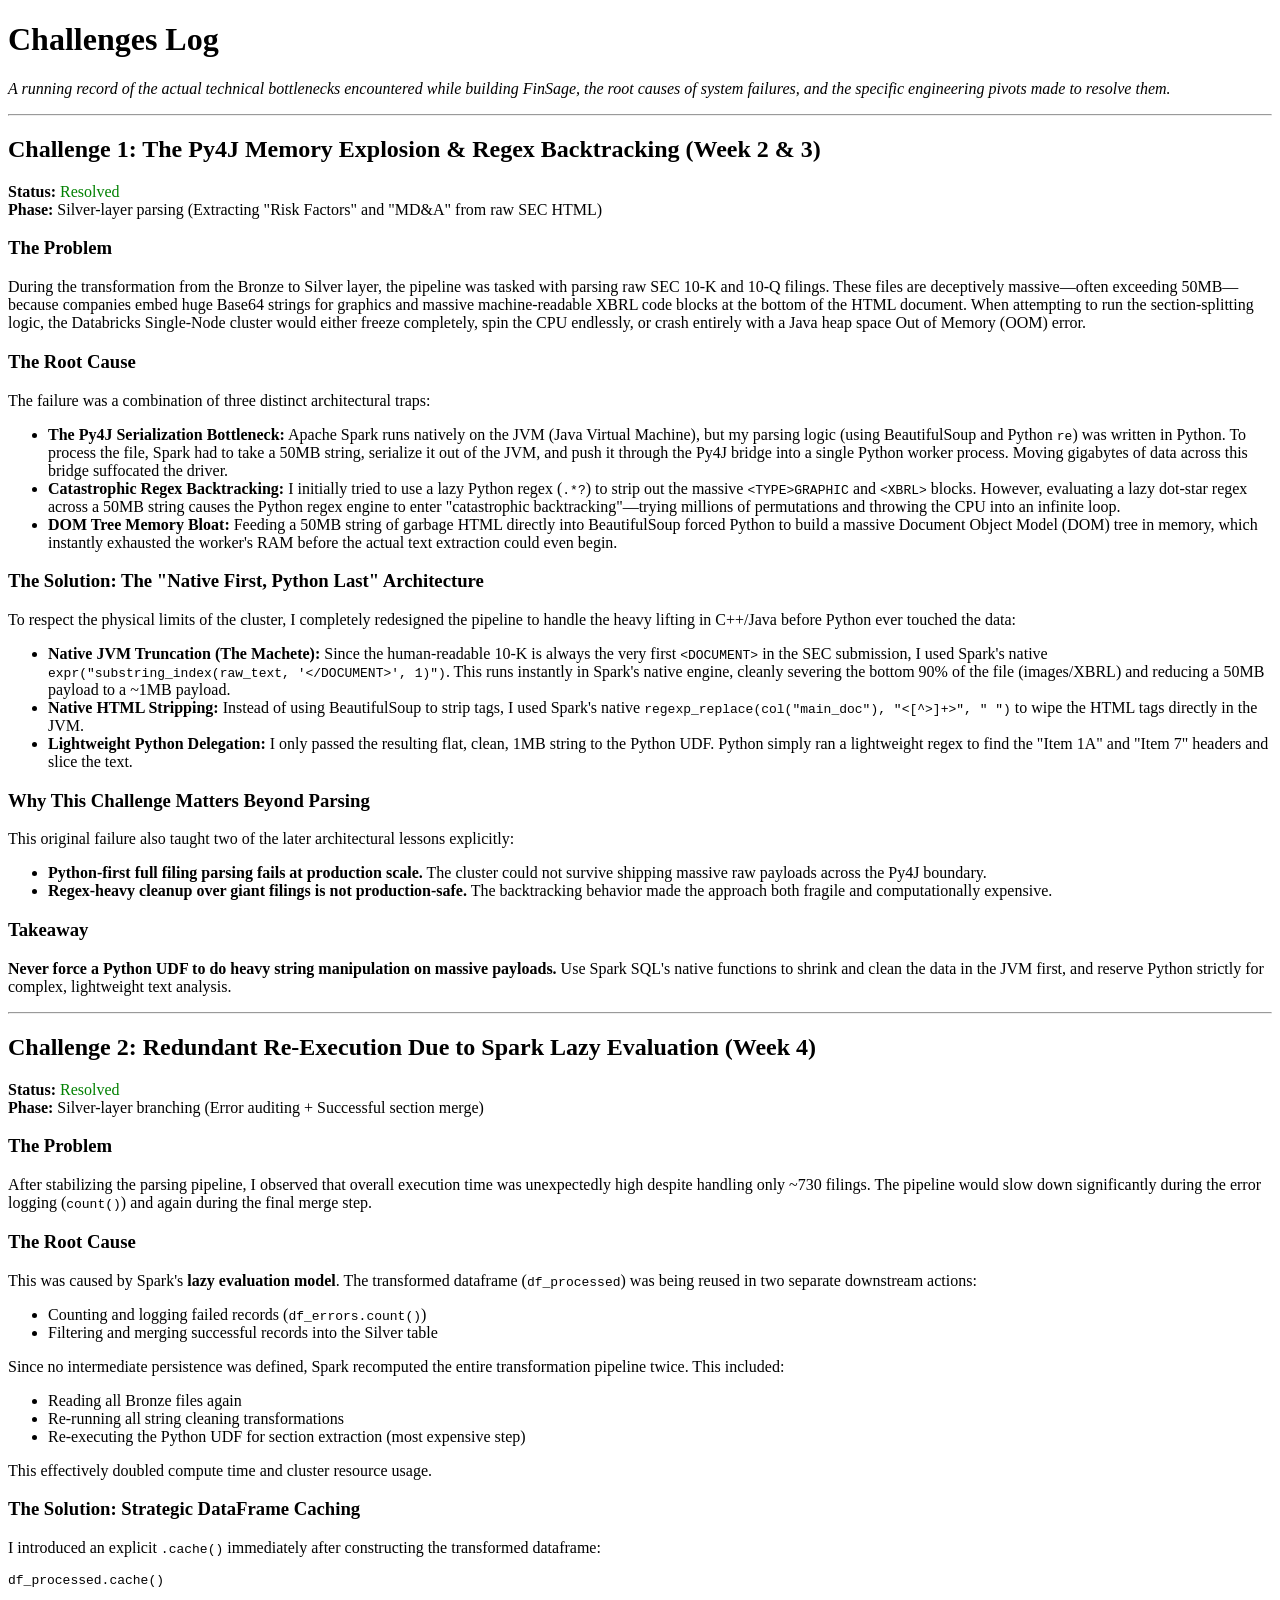
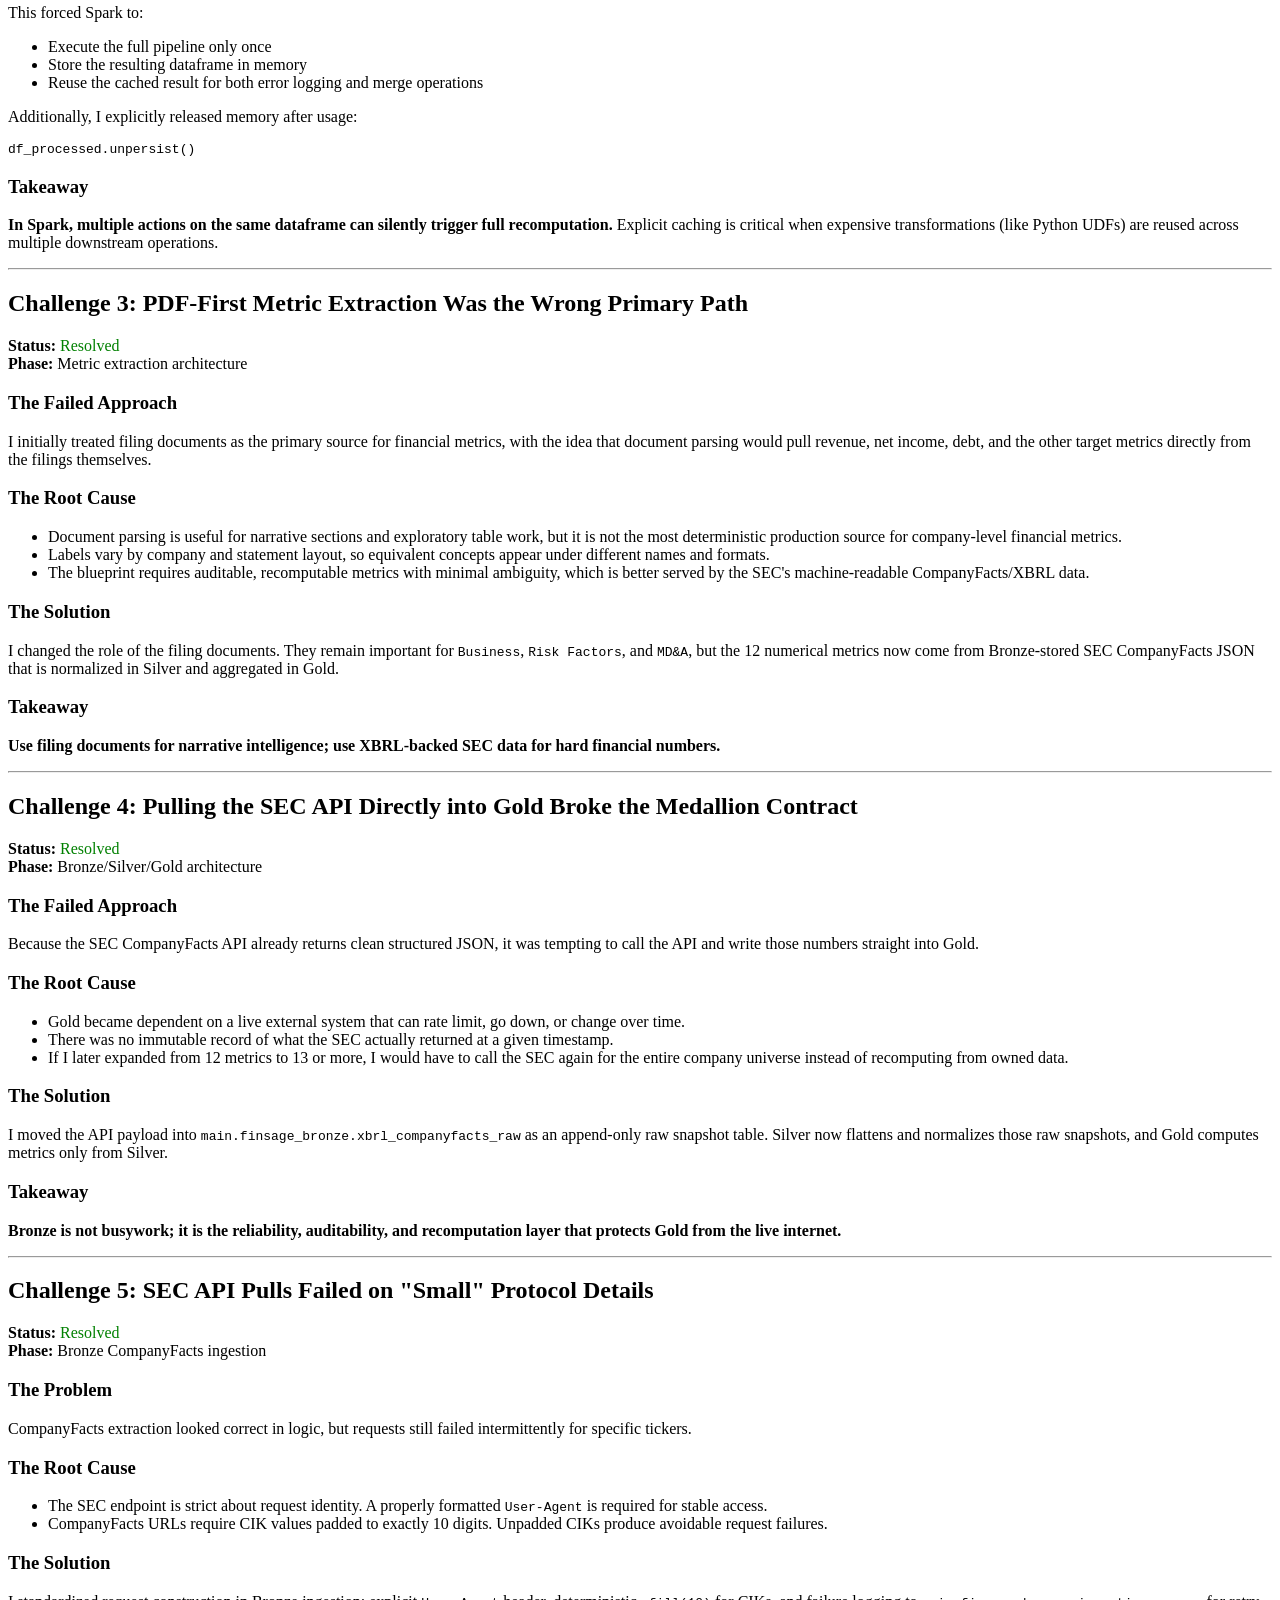
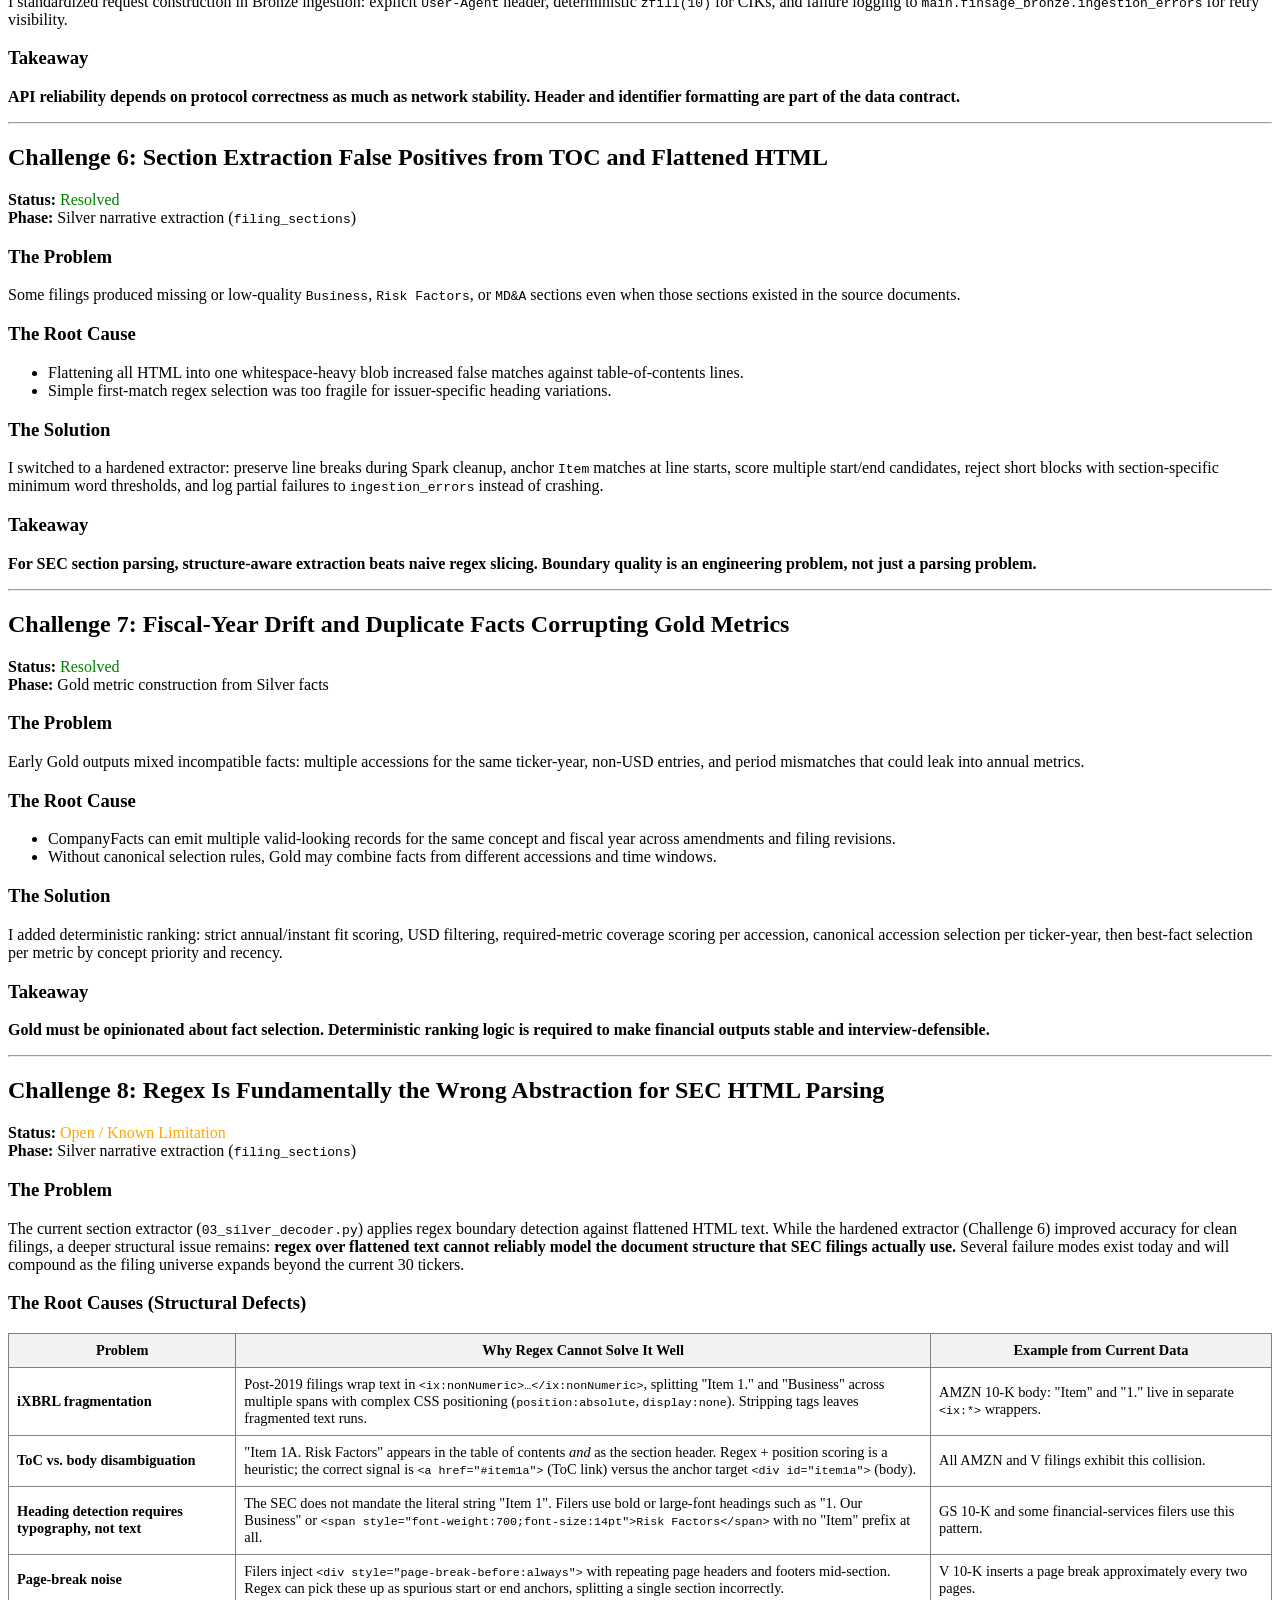
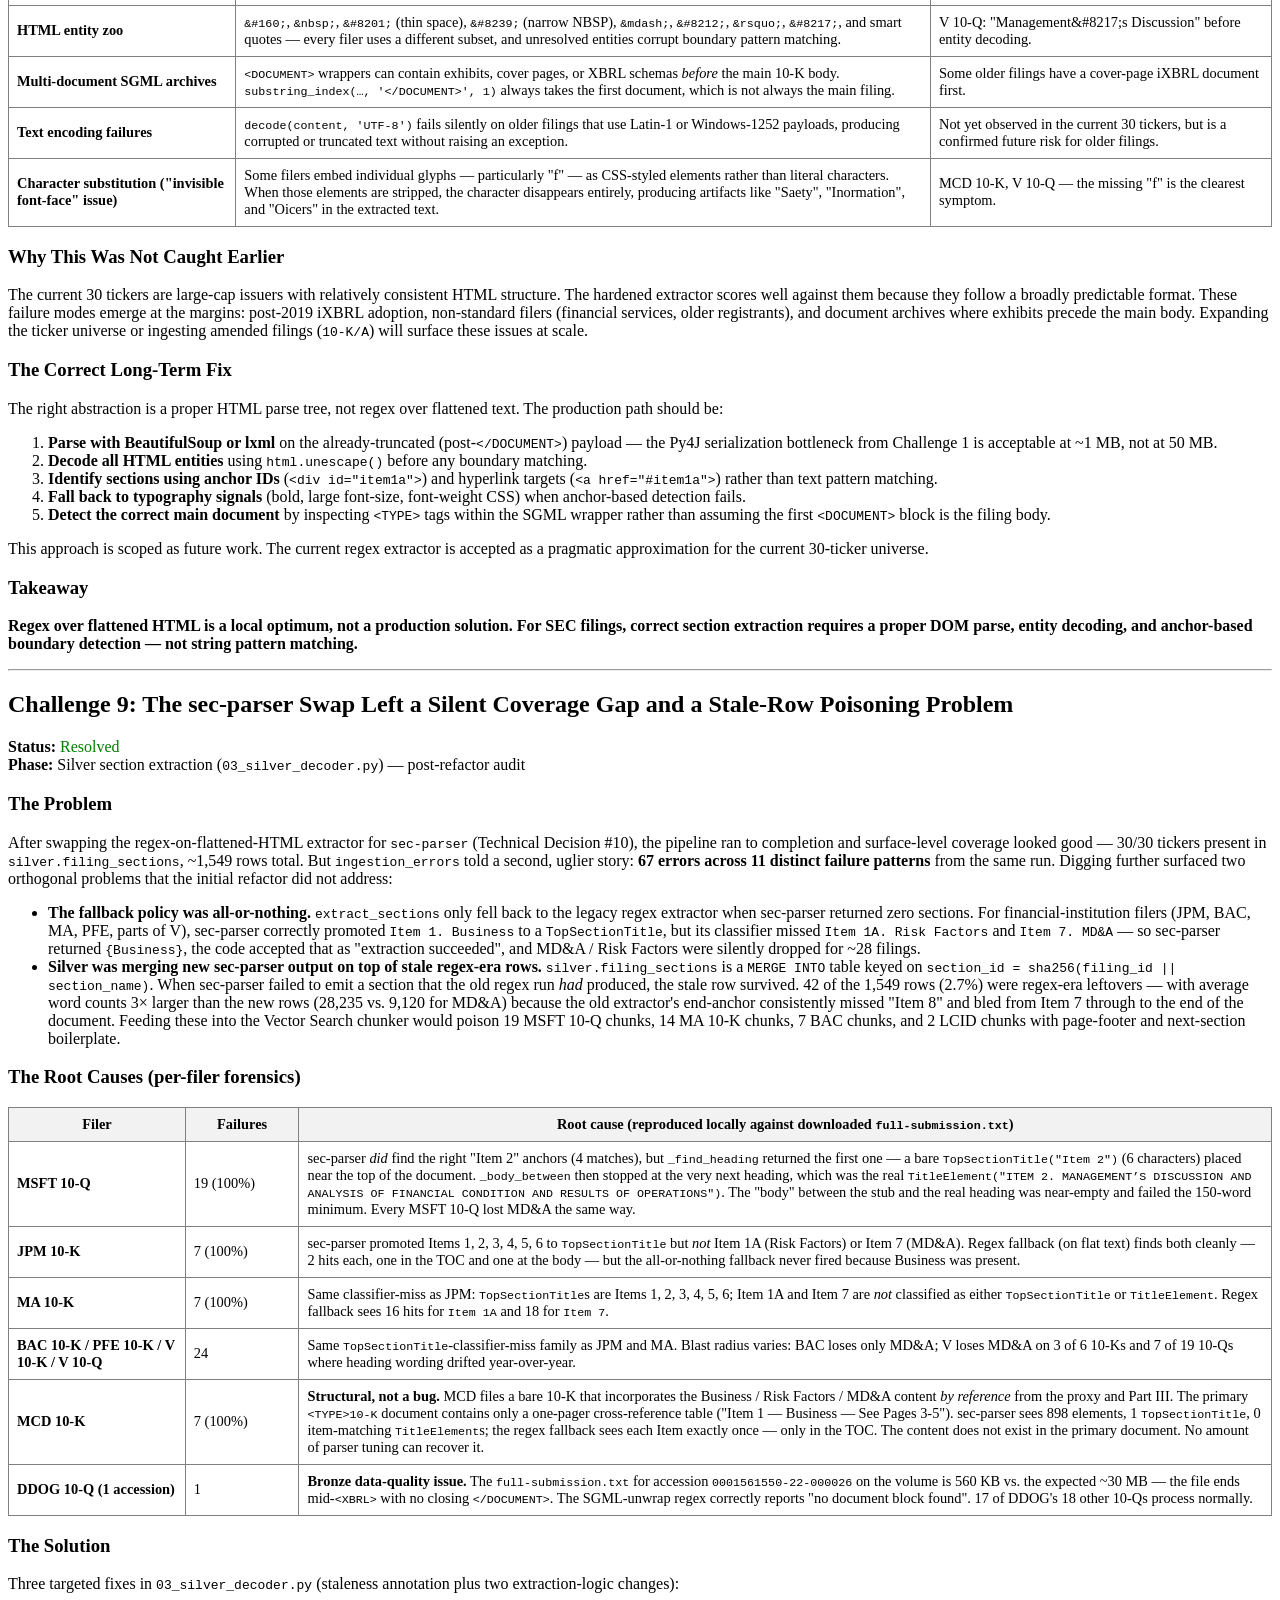
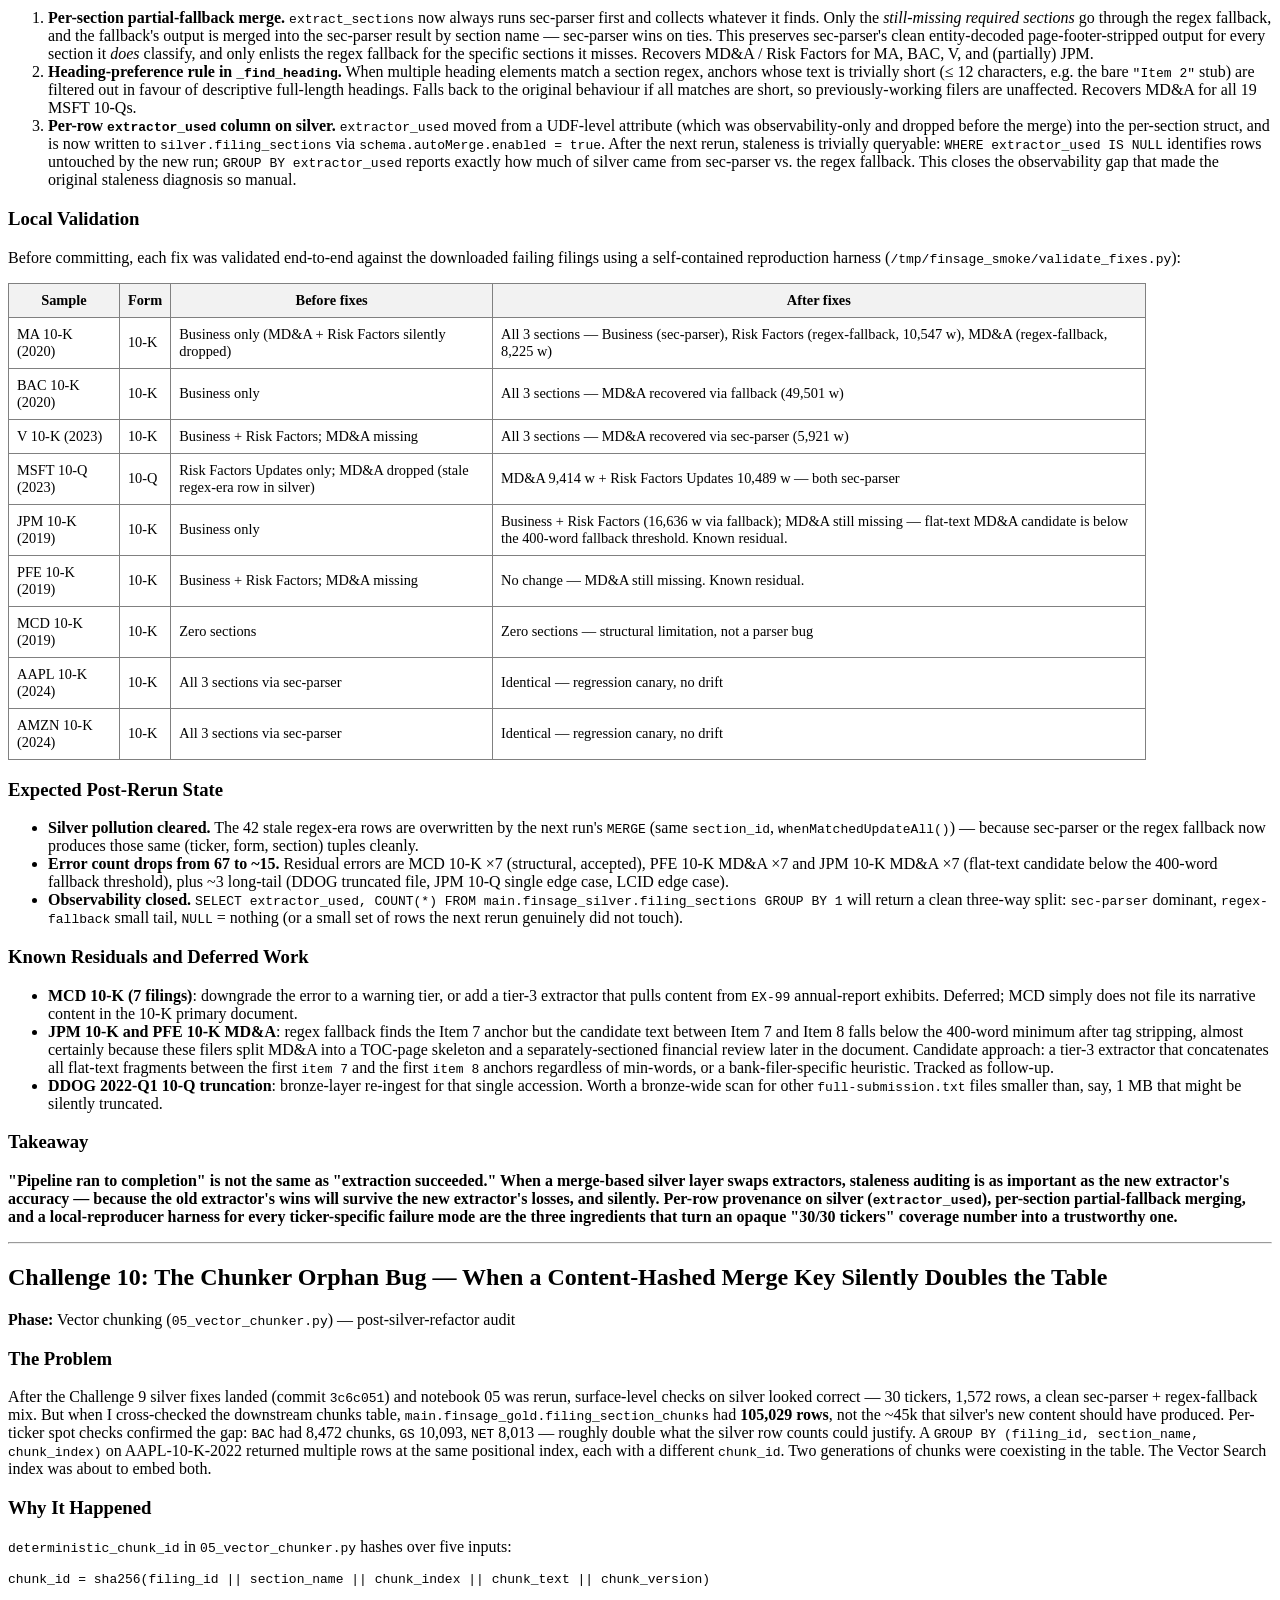
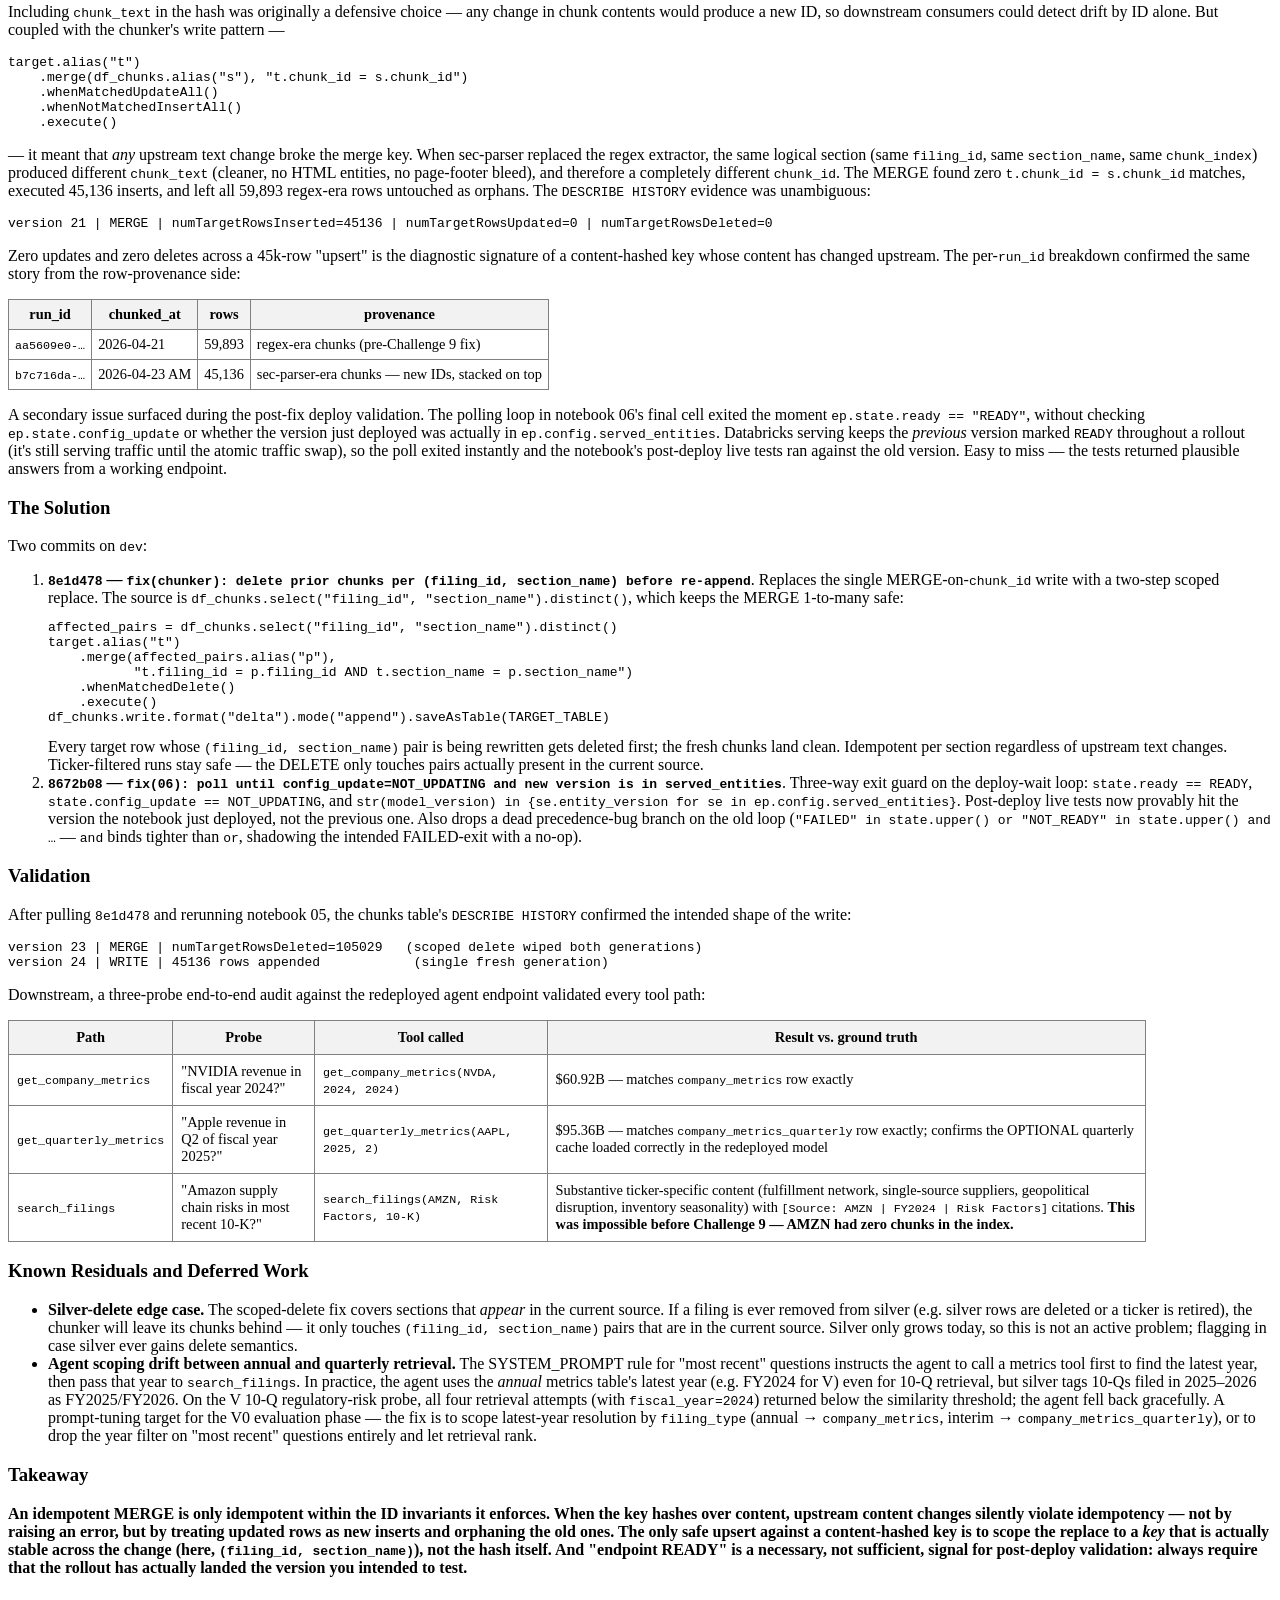
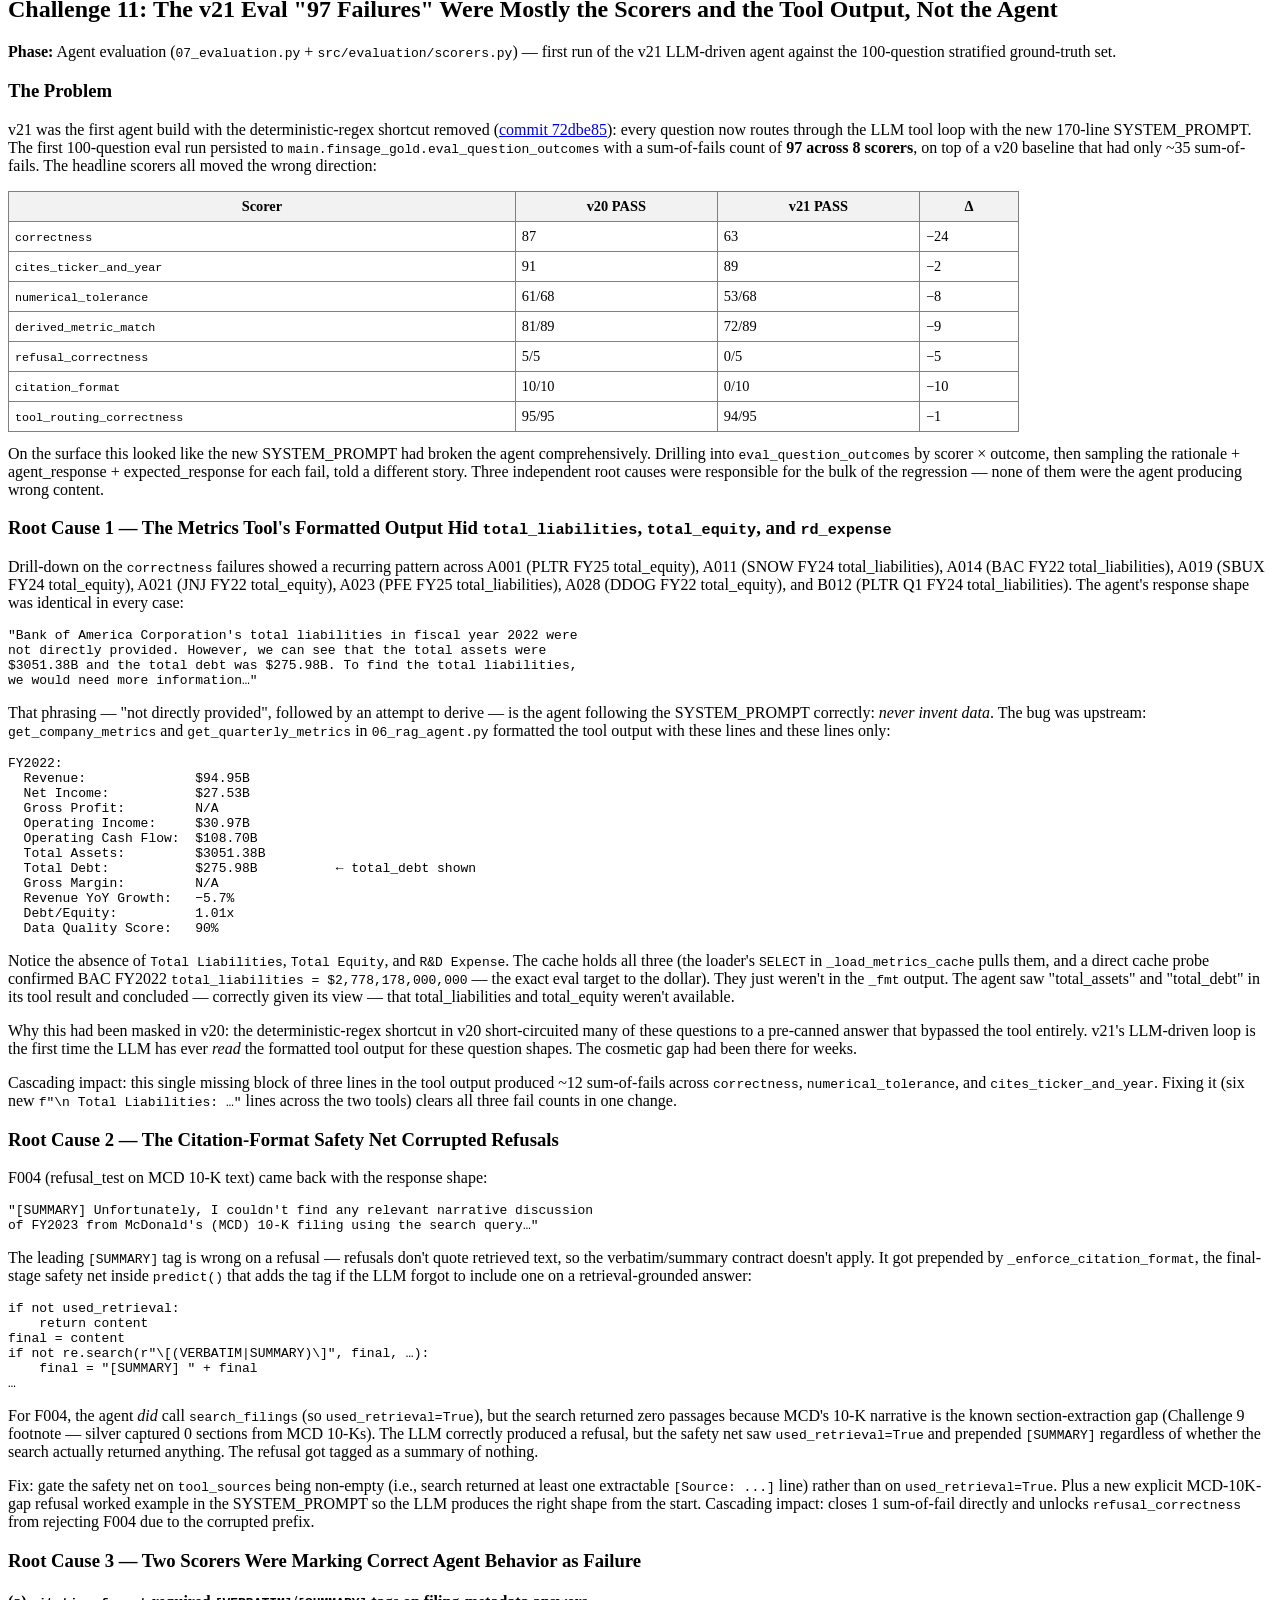
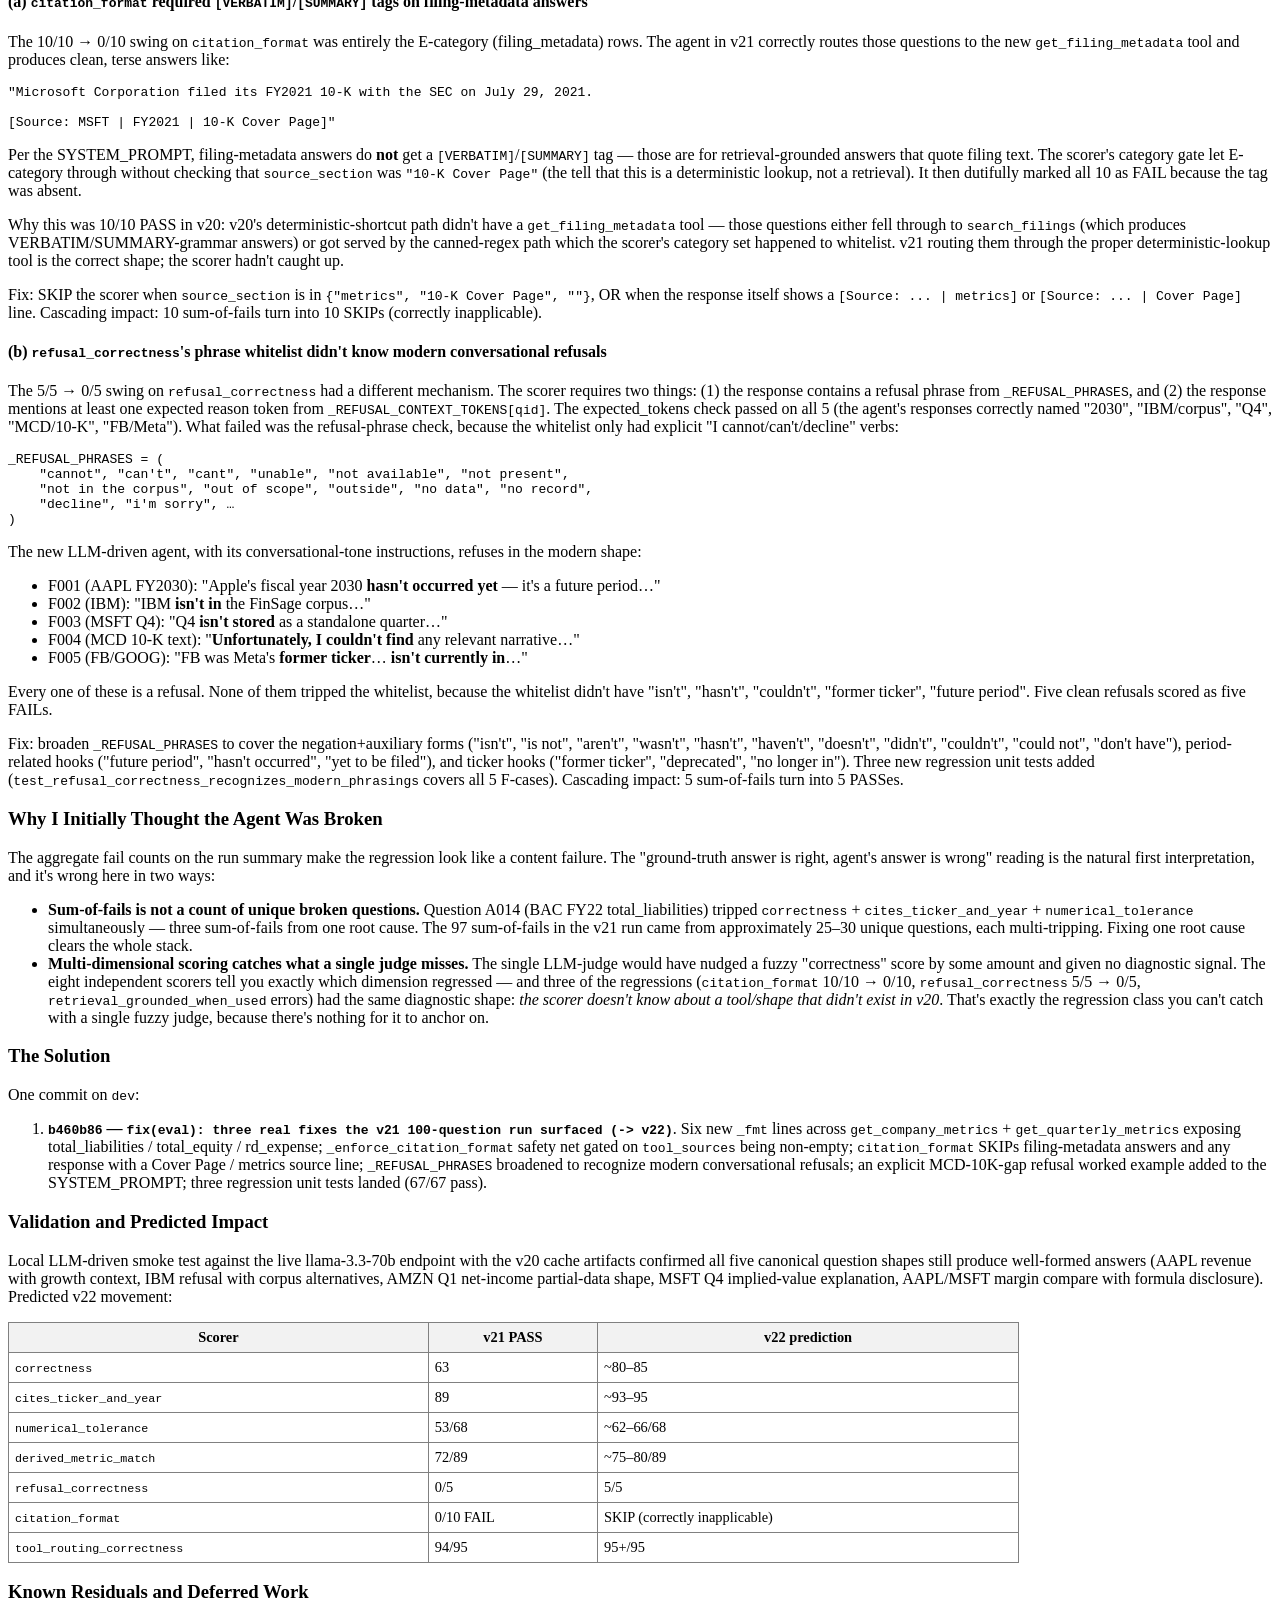
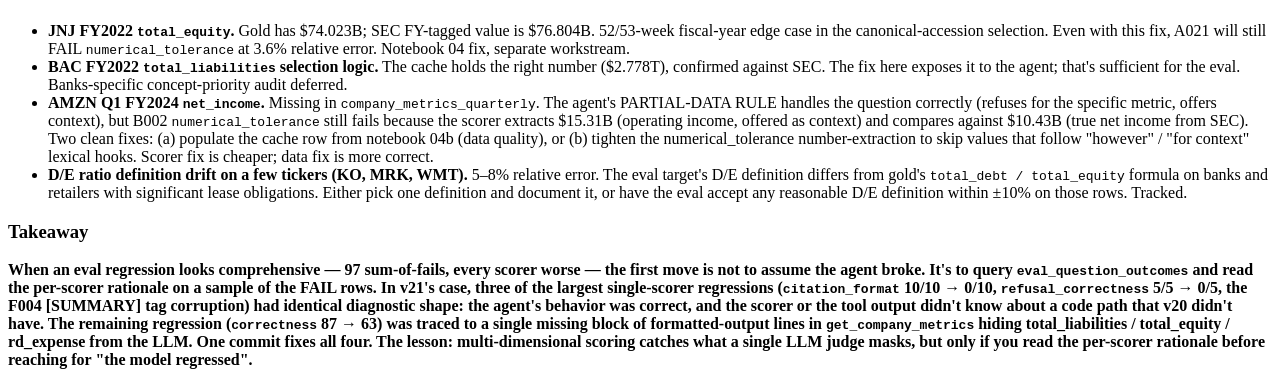
==== commit 27ed1512: "fix(06): cell 4 defensively re-reads widgets for METRICS_TABLE When cell 4 runs standalone after res" ====
--- a/docs/challenges_log.html
+++ b/docs/challenges_log.html
@@ -547,5 +547,193 @@
     <p>
         <strong>An idempotent MERGE is only idempotent within the ID invariants it enforces. When the key hashes over content, upstream content changes silently violate idempotency — not by raising an error, but by treating updated rows as new inserts and orphaning the old ones. The only safe upsert against a content-hashed key is to scope the replace to a <em>key</em> that is actually stable across the change (here, <code>(filing_id, section_name)</code>), not the hash itself. And "endpoint READY" is a necessary, not sufficient, signal for post-deploy validation: always require that the rollout has actually landed the version you intended to test.</strong>
     </p>
+
+    <h2>Challenge 11: The v21 Eval "97 Failures" Were Mostly the Scorers and the Tool Output, Not the Agent</h2>
+    <p>
+        <strong>Phase:</strong> Agent evaluation (<code>07_evaluation.py</code> + <code>src/evaluation/scorers.py</code>) — first run of the v21 LLM-driven agent against the 100-question stratified ground-truth set.
+    </p>
+
+    <h3>The Problem</h3>
+    <p>
+        v21 was the first agent build with the deterministic-regex shortcut removed (<a href="#" target="_blank">commit 72dbe85</a>): every question now routes through the LLM tool loop with the new 170-line SYSTEM_PROMPT. The first 100-question eval run persisted to <code>main.finsage_gold.eval_question_outcomes</code> with a sum-of-fails count of <strong>97 across 8 scorers</strong>, on top of a v20 baseline that had only ~35 sum-of-fails. The headline scorers all moved the wrong direction:
+    </p>
+    <table border="1" cellpadding="6" cellspacing="0" style="border-collapse: collapse; font-size: 0.9em; width: 80%;">
+        <thead style="background-color: #f2f2f2;">
+            <tr><th>Scorer</th><th>v20 PASS</th><th>v21 PASS</th><th>Δ</th></tr>
+        </thead>
+        <tbody>
+            <tr><td><code>correctness</code></td>           <td>87</td><td>63</td><td>−24</td></tr>
+            <tr><td><code>cites_ticker_and_year</code></td> <td>91</td><td>89</td><td>−2</td></tr>
+            <tr><td><code>numerical_tolerance</code></td>   <td>61/68</td><td>53/68</td><td>−8</td></tr>
+            <tr><td><code>derived_metric_match</code></td>  <td>81/89</td><td>72/89</td><td>−9</td></tr>
+            <tr><td><code>refusal_correctness</code></td>   <td>5/5</td><td>0/5</td><td>−5</td></tr>
+            <tr><td><code>citation_format</code></td>       <td>10/10</td><td>0/10</td><td>−10</td></tr>
+            <tr><td><code>tool_routing_correctness</code></td><td>95/95</td><td>94/95</td><td>−1</td></tr>
+        </tbody>
+    </table>
+    <p style="margin-top: 0.8em;">
+        On the surface this looked like the new SYSTEM_PROMPT had broken the agent comprehensively. Drilling into <code>eval_question_outcomes</code> by scorer × outcome, then sampling the rationale + agent_response + expected_response for each fail, told a different story. Three independent root causes were responsible for the bulk of the regression — none of them were the agent producing wrong content.
+    </p>
+
+    <h3>Root Cause 1 — The Metrics Tool's Formatted Output Hid <code>total_liabilities</code>, <code>total_equity</code>, and <code>rd_expense</code></h3>
+    <p>
+        Drill-down on the <code>correctness</code> failures showed a recurring pattern across A001 (PLTR FY25 total_equity), A011 (SNOW FY24 total_liabilities), A014 (BAC FY22 total_liabilities), A019 (SBUX FY24 total_equity), A021 (JNJ FY22 total_equity), A023 (PFE FY25 total_liabilities), A028 (DDOG FY22 total_equity), and B012 (PLTR Q1 FY24 total_liabilities). The agent's response shape was identical in every case:
+    </p>
+    <pre><code>"Bank of America Corporation's total liabilities in fiscal year 2022 were
+not directly provided. However, we can see that the total assets were
+$3051.38B and the total debt was $275.98B. To find the total liabilities,
+we would need more information…"</code></pre>
+    <p>
+        That phrasing — "not directly provided", followed by an attempt to derive — is the agent following the SYSTEM_PROMPT correctly: <em>never invent data</em>. The bug was upstream: <code>get_company_metrics</code> and <code>get_quarterly_metrics</code> in <code>06_rag_agent.py</code> formatted the tool output with these lines and these lines only:
+    </p>
+    <pre><code>FY2022:
+  Revenue:              $94.95B
+  Net Income:           $27.53B
+  Gross Profit:         N/A
+  Operating Income:     $30.97B
+  Operating Cash Flow:  $108.70B
+  Total Assets:         $3051.38B
+  Total Debt:           $275.98B          ← total_debt shown
+  Gross Margin:         N/A
+  Revenue YoY Growth:   −5.7%
+  Debt/Equity:          1.01x
+  Data Quality Score:   90%</code></pre>
+    <p>
+        Notice the absence of <code>Total Liabilities</code>, <code>Total Equity</code>, and <code>R&amp;D Expense</code>. The cache holds all three (the loader's <code>SELECT</code> in <code>_load_metrics_cache</code> pulls them, and a direct cache probe confirmed BAC FY2022 <code>total_liabilities = $2,778,178,000,000</code> — the exact eval target to the dollar). They just weren't in the <code>_fmt</code> output. The agent saw "total_assets" and "total_debt" in its tool result and concluded — correctly given its view — that total_liabilities and total_equity weren't available.
+    </p>
+    <p>
+        Why this had been masked in v20: the deterministic-regex shortcut in v20 short-circuited many of these questions to a pre-canned answer that bypassed the tool entirely. v21's LLM-driven loop is the first time the LLM has ever <em>read</em> the formatted tool output for these question shapes. The cosmetic gap had been there for weeks.
+    </p>
+    <p>
+        Cascading impact: this single missing block of three lines in the tool output produced ~12 sum-of-fails across <code>correctness</code>, <code>numerical_tolerance</code>, and <code>cites_ticker_and_year</code>. Fixing it (six new <code>f"\n  Total Liabilities: …"</code> lines across the two tools) clears all three fail counts in one change.
+    </p>
+
+    <h3>Root Cause 2 — The Citation-Format Safety Net Corrupted Refusals</h3>
+    <p>
+        F004 (refusal_test on MCD 10-K text) came back with the response shape:
+    </p>
+    <pre><code>"[SUMMARY] Unfortunately, I couldn't find any relevant narrative discussion
+of FY2023 from McDonald's (MCD) 10-K filing using the search query…"</code></pre>
+    <p>
+        The leading <code>[SUMMARY]</code> tag is wrong on a refusal — refusals don't quote retrieved text, so the verbatim/summary contract doesn't apply. It got prepended by <code>_enforce_citation_format</code>, the final-stage safety net inside <code>predict()</code> that adds the tag if the LLM forgot to include one on a retrieval-grounded answer:
+    </p>
+    <pre><code>if not used_retrieval:
+    return content
+final = content
+if not re.search(r"\[(VERBATIM|SUMMARY)\]", final, …):
+    final = "[SUMMARY] " + final
+…</code></pre>
+    <p>
+        For F004, the agent <em>did</em> call <code>search_filings</code> (so <code>used_retrieval=True</code>), but the search returned zero passages because MCD's 10-K narrative is the known section-extraction gap (Challenge 9 footnote — silver captured 0 sections from MCD 10-Ks). The LLM correctly produced a refusal, but the safety net saw <code>used_retrieval=True</code> and prepended <code>[SUMMARY]</code> regardless of whether the search actually returned anything. The refusal got tagged as a summary of nothing.
+    </p>
+    <p>
+        Fix: gate the safety net on <code>tool_sources</code> being non-empty (i.e., search returned at least one extractable <code>[Source: ...]</code> line) rather than on <code>used_retrieval=True</code>. Plus a new explicit MCD-10K-gap refusal worked example in the SYSTEM_PROMPT so the LLM produces the right shape from the start. Cascading impact: closes 1 sum-of-fail directly and unlocks <code>refusal_correctness</code> from rejecting F004 due to the corrupted prefix.
+    </p>
+
+    <h3>Root Cause 3 — Two Scorers Were Marking Correct Agent Behavior as Failure</h3>
+
+    <h4>(a) <code>citation_format</code> required <code>[VERBATIM]</code>/<code>[SUMMARY]</code> tags on filing-metadata answers</h4>
+    <p>
+        The 10/10 → 0/10 swing on <code>citation_format</code> was entirely the E-category (filing_metadata) rows. The agent in v21 correctly routes those questions to the new <code>get_filing_metadata</code> tool and produces clean, terse answers like:
+    </p>
+    <pre><code>"Microsoft Corporation filed its FY2021 10-K with the SEC on July 29, 2021.
+
+[Source: MSFT | FY2021 | 10-K Cover Page]"</code></pre>
+    <p>
+        Per the SYSTEM_PROMPT, filing-metadata answers do <strong>not</strong> get a <code>[VERBATIM]</code>/<code>[SUMMARY]</code> tag — those are for retrieval-grounded answers that quote filing text. The scorer's category gate let E-category through without checking that <code>source_section</code> was <code>"10-K Cover Page"</code> (the tell that this is a deterministic lookup, not a retrieval). It then dutifully marked all 10 as FAIL because the tag was absent.
+    </p>
+    <p>
+        Why this was 10/10 PASS in v20: v20's deterministic-shortcut path didn't have a <code>get_filing_metadata</code> tool — those questions either fell through to <code>search_filings</code> (which produces VERBATIM/SUMMARY-grammar answers) or got served by the canned-regex path which the scorer's category set happened to whitelist. v21 routing them through the proper deterministic-lookup tool is the correct shape; the scorer hadn't caught up.
+    </p>
+    <p>
+        Fix: SKIP the scorer when <code>source_section</code> is in <code>{"metrics", "10-K Cover Page", ""}</code>, OR when the response itself shows a <code>[Source: ... | metrics]</code> or <code>[Source: ... | Cover Page]</code> line. Cascading impact: 10 sum-of-fails turn into 10 SKIPs (correctly inapplicable).
+    </p>
+
+    <h4>(b) <code>refusal_correctness</code>'s phrase whitelist didn't know modern conversational refusals</h4>
+    <p>
+        The 5/5 → 0/5 swing on <code>refusal_correctness</code> had a different mechanism. The scorer requires two things: (1) the response contains a refusal phrase from <code>_REFUSAL_PHRASES</code>, and (2) the response mentions at least one expected reason token from <code>_REFUSAL_CONTEXT_TOKENS[qid]</code>. The expected_tokens check passed on all 5 (the agent's responses correctly named "2030", "IBM/corpus", "Q4", "MCD/10-K", "FB/Meta"). What failed was the refusal-phrase check, because the whitelist only had explicit "I cannot/can't/decline" verbs:
+    </p>
+    <pre><code>_REFUSAL_PHRASES = (
+    "cannot", "can't", "cant", "unable", "not available", "not present",
+    "not in the corpus", "out of scope", "outside", "no data", "no record",
+    "decline", "i'm sorry", …
+)</code></pre>
+    <p>
+        The new LLM-driven agent, with its conversational-tone instructions, refuses in the modern shape:
+    </p>
+    <ul>
+        <li>F001 (AAPL FY2030): "Apple's fiscal year 2030 <strong>hasn't occurred yet</strong> — it's a future period…"</li>
+        <li>F002 (IBM): "IBM <strong>isn't in</strong> the FinSage corpus…"</li>
+        <li>F003 (MSFT Q4): "Q4 <strong>isn't stored</strong> as a standalone quarter…"</li>
+        <li>F004 (MCD 10-K text): "<strong>Unfortunately, I couldn't find</strong> any relevant narrative…"</li>
+        <li>F005 (FB/GOOG): "FB was Meta's <strong>former ticker</strong>… <strong>isn't currently in</strong>…"</li>
+    </ul>
+    <p>
+        Every one of these is a refusal. None of them tripped the whitelist, because the whitelist didn't have "isn't", "hasn't", "couldn't", "former ticker", "future period". Five clean refusals scored as five FAILs.
+    </p>
+    <p>
+        Fix: broaden <code>_REFUSAL_PHRASES</code> to cover the negation+auxiliary forms ("isn't", "is not", "aren't", "wasn't", "hasn't", "haven't", "doesn't", "didn't", "couldn't", "could not", "don't have"), period-related hooks ("future period", "hasn't occurred", "yet to be filed"), and ticker hooks ("former ticker", "deprecated", "no longer in"). Three new regression unit tests added (<code>test_refusal_correctness_recognizes_modern_phrasings</code> covers all 5 F-cases). Cascading impact: 5 sum-of-fails turn into 5 PASSes.
+    </p>
+
+    <h3>Why I Initially Thought the Agent Was Broken</h3>
+    <p>
+        The aggregate fail counts on the run summary make the regression look like a content failure. The "ground-truth answer is right, agent's answer is wrong" reading is the natural first interpretation, and it's wrong here in two ways:
+    </p>
+    <ul>
+        <li>
+            <strong>Sum-of-fails is not a count of unique broken questions.</strong> Question A014 (BAC FY22 total_liabilities) tripped <code>correctness</code> + <code>cites_ticker_and_year</code> + <code>numerical_tolerance</code> simultaneously — three sum-of-fails from one root cause. The 97 sum-of-fails in the v21 run came from approximately 25–30 unique questions, each multi-tripping. Fixing one root cause clears the whole stack.
+        </li>
+        <li>
+            <strong>Multi-dimensional scoring catches what a single judge misses.</strong> The single LLM-judge would have nudged a fuzzy "correctness" score by some amount and given no diagnostic signal. The eight independent scorers tell you exactly which dimension regressed — and three of the regressions (<code>citation_format</code> 10/10 → 0/10, <code>refusal_correctness</code> 5/5 → 0/5, <code>retrieval_grounded_when_used</code> errors) had the same diagnostic shape: <em>the scorer doesn't know about a tool/shape that didn't exist in v20</em>. That's exactly the regression class you can't catch with a single fuzzy judge, because there's nothing for it to anchor on.
+        </li>
+    </ul>
+
+    <h3>The Solution</h3>
+    <p>One commit on <code>dev</code>:</p>
+    <ol>
+        <li>
+            <strong><code>b460b86</code> — <code>fix(eval): three real fixes the v21 100-question run surfaced (-&gt; v22)</code></strong>. Six new <code>_fmt</code> lines across <code>get_company_metrics</code> + <code>get_quarterly_metrics</code> exposing total_liabilities / total_equity / rd_expense; <code>_enforce_citation_format</code> safety net gated on <code>tool_sources</code> being non-empty; <code>citation_format</code> SKIPs filing-metadata answers and any response with a Cover Page / metrics source line; <code>_REFUSAL_PHRASES</code> broadened to recognize modern conversational refusals; an explicit MCD-10K-gap refusal worked example added to the SYSTEM_PROMPT; three regression unit tests landed (67/67 pass).
+        </li>
+    </ol>
+
+    <h3>Validation and Predicted Impact</h3>
+    <p>
+        Local LLM-driven smoke test against the live llama-3.3-70b endpoint with the v20 cache artifacts confirmed all five canonical question shapes still produce well-formed answers (AAPL revenue with growth context, IBM refusal with corpus alternatives, AMZN Q1 net-income partial-data shape, MSFT Q4 implied-value explanation, AAPL/MSFT margin compare with formula disclosure). Predicted v22 movement:
+    </p>
+    <table border="1" cellpadding="6" cellspacing="0" style="border-collapse: collapse; font-size: 0.9em; width: 80%;">
+        <thead style="background-color: #f2f2f2;">
+            <tr><th>Scorer</th><th>v21 PASS</th><th>v22 prediction</th></tr>
+        </thead>
+        <tbody>
+            <tr><td><code>correctness</code></td>           <td>63</td>    <td>~80–85</td></tr>
+            <tr><td><code>cites_ticker_and_year</code></td> <td>89</td>    <td>~93–95</td></tr>
+            <tr><td><code>numerical_tolerance</code></td>   <td>53/68</td> <td>~62–66/68</td></tr>
+            <tr><td><code>derived_metric_match</code></td>  <td>72/89</td> <td>~75–80/89</td></tr>
+            <tr><td><code>refusal_correctness</code></td>   <td>0/5</td>   <td>5/5</td></tr>
+            <tr><td><code>citation_format</code></td>       <td>0/10 FAIL</td><td>SKIP (correctly inapplicable)</td></tr>
+            <tr><td><code>tool_routing_correctness</code></td><td>94/95</td><td>95+/95</td></tr>
+        </tbody>
+    </table>
+
+    <h3>Known Residuals and Deferred Work</h3>
+    <ul>
+        <li>
+            <strong>JNJ FY2022 <code>total_equity</code>.</strong> Gold has $74.023B; SEC FY-tagged value is $76.804B. 52/53-week fiscal-year edge case in the canonical-accession selection. Even with this fix, A021 will still FAIL <code>numerical_tolerance</code> at 3.6% relative error. Notebook 04 fix, separate workstream.
+        </li>
+        <li>
+            <strong>BAC FY2022 <code>total_liabilities</code> selection logic.</strong> The cache holds the right number ($2.778T), confirmed against SEC. The fix here exposes it to the agent; that's sufficient for the eval. Banks-specific concept-priority audit deferred.
+        </li>
+        <li>
+            <strong>AMZN Q1 FY2024 <code>net_income</code>.</strong> Missing in <code>company_metrics_quarterly</code>. The agent's PARTIAL-DATA RULE handles the question correctly (refuses for the specific metric, offers context), but B002 <code>numerical_tolerance</code> still fails because the scorer extracts $15.31B (operating income, offered as context) and compares against $10.43B (true net income from SEC). Two clean fixes: (a) populate the cache row from notebook 04b (data quality), or (b) tighten the numerical_tolerance number-extraction to skip values that follow "however" / "for context" lexical hooks. Scorer fix is cheaper; data fix is more correct.
+        </li>
+        <li>
+            <strong>D/E ratio definition drift on a few tickers (KO, MRK, WMT).</strong> 5–8% relative error. The eval target's D/E definition differs from gold's <code>total_debt / total_equity</code> formula on banks and retailers with significant lease obligations. Either pick one definition and document it, or have the eval accept any reasonable D/E definition within ±10% on those rows. Tracked.
+        </li>
+    </ul>
+
+    <h3>Takeaway</h3>
+    <p>
+        <strong>When an eval regression looks comprehensive — 97 sum-of-fails, every scorer worse — the first move is not to assume the agent broke. It's to query <code>eval_question_outcomes</code> and read the per-scorer rationale on a sample of the FAIL rows. In v21's case, three of the largest single-scorer regressions (<code>citation_format</code> 10/10 → 0/10, <code>refusal_correctness</code> 5/5 → 0/5, the F004 [SUMMARY] tag corruption) had identical diagnostic shape: the agent's behavior was correct, and the scorer or the tool output didn't know about a code path that v20 didn't have. The remaining regression (<code>correctness</code> 87 → 63) was traced to a single missing block of formatted-output lines in <code>get_company_metrics</code> hiding total_liabilities / total_equity / rd_expense from the LLM. One commit fixes all four. The lesson: multi-dimensional scoring catches what a single LLM judge masks, but only if you read the per-scorer rationale before reaching for "the model regressed".</strong>
+    </p>
 </body>
 </html>
